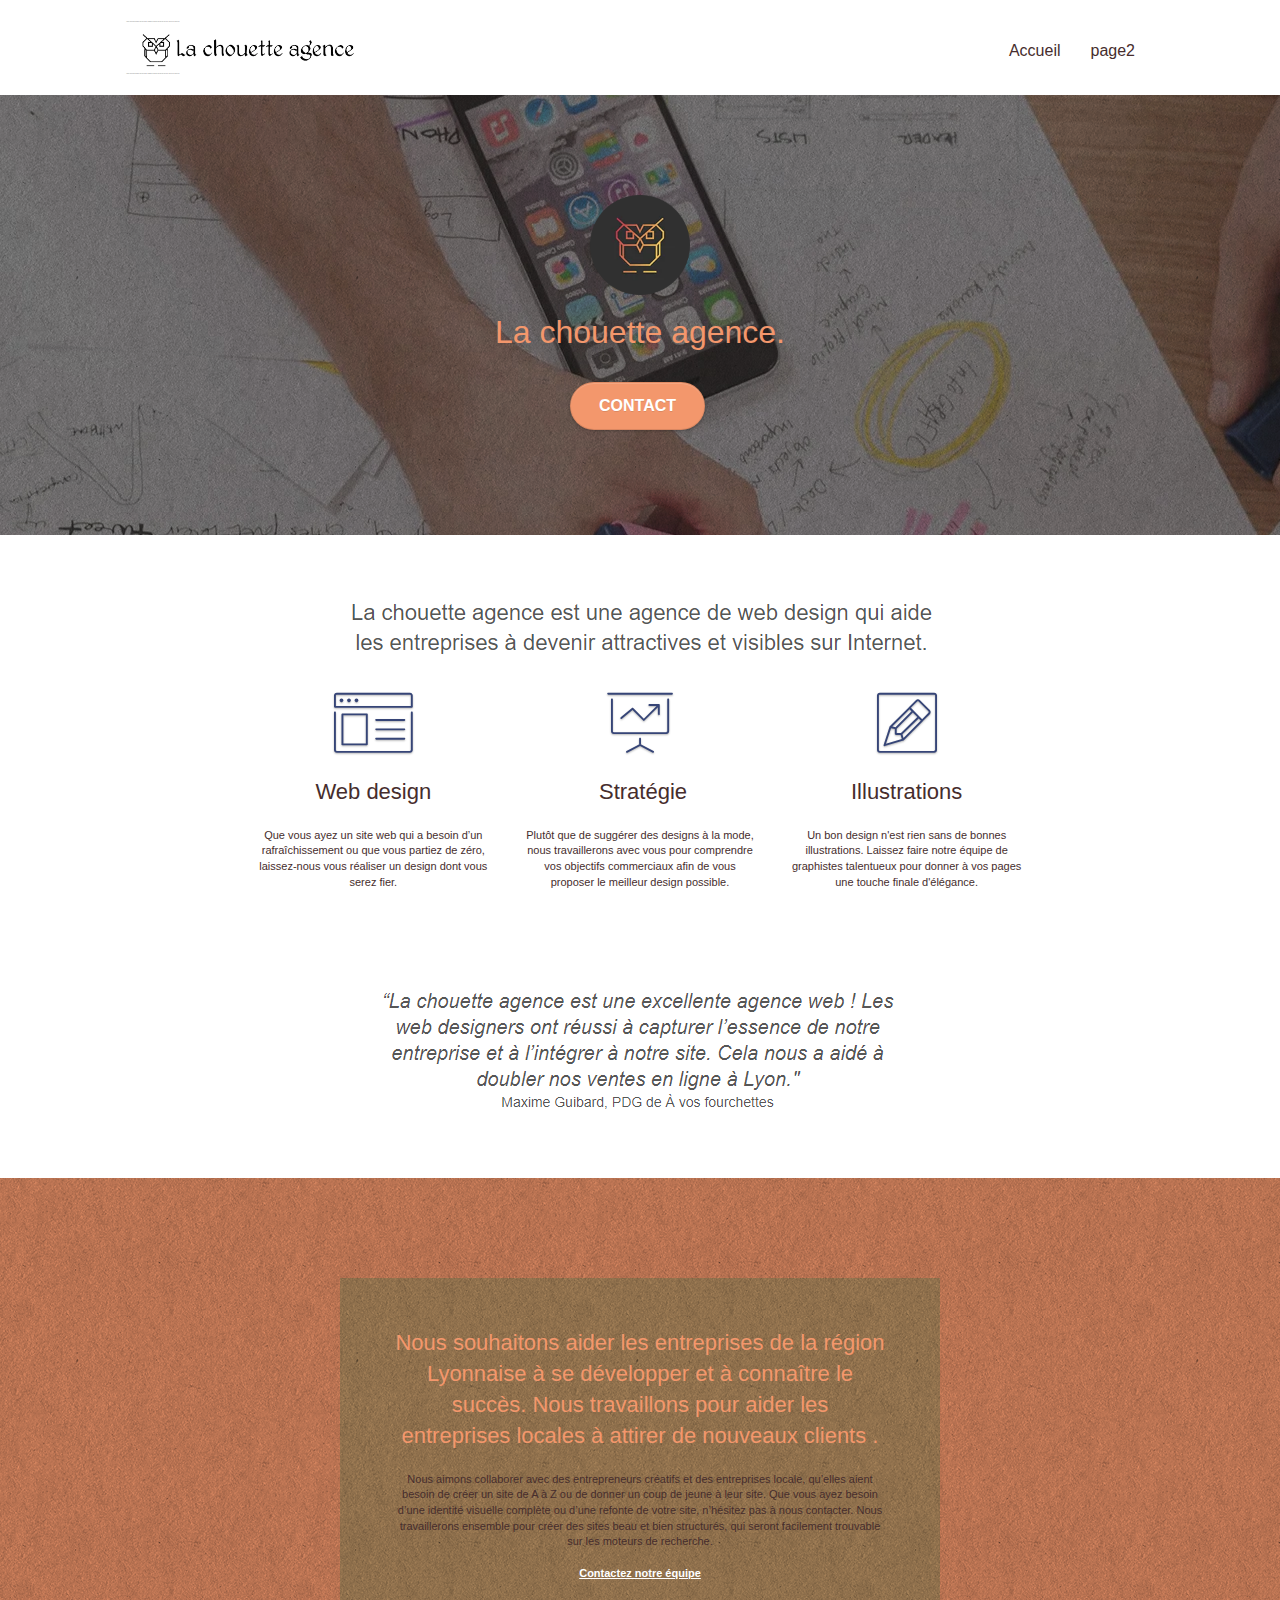
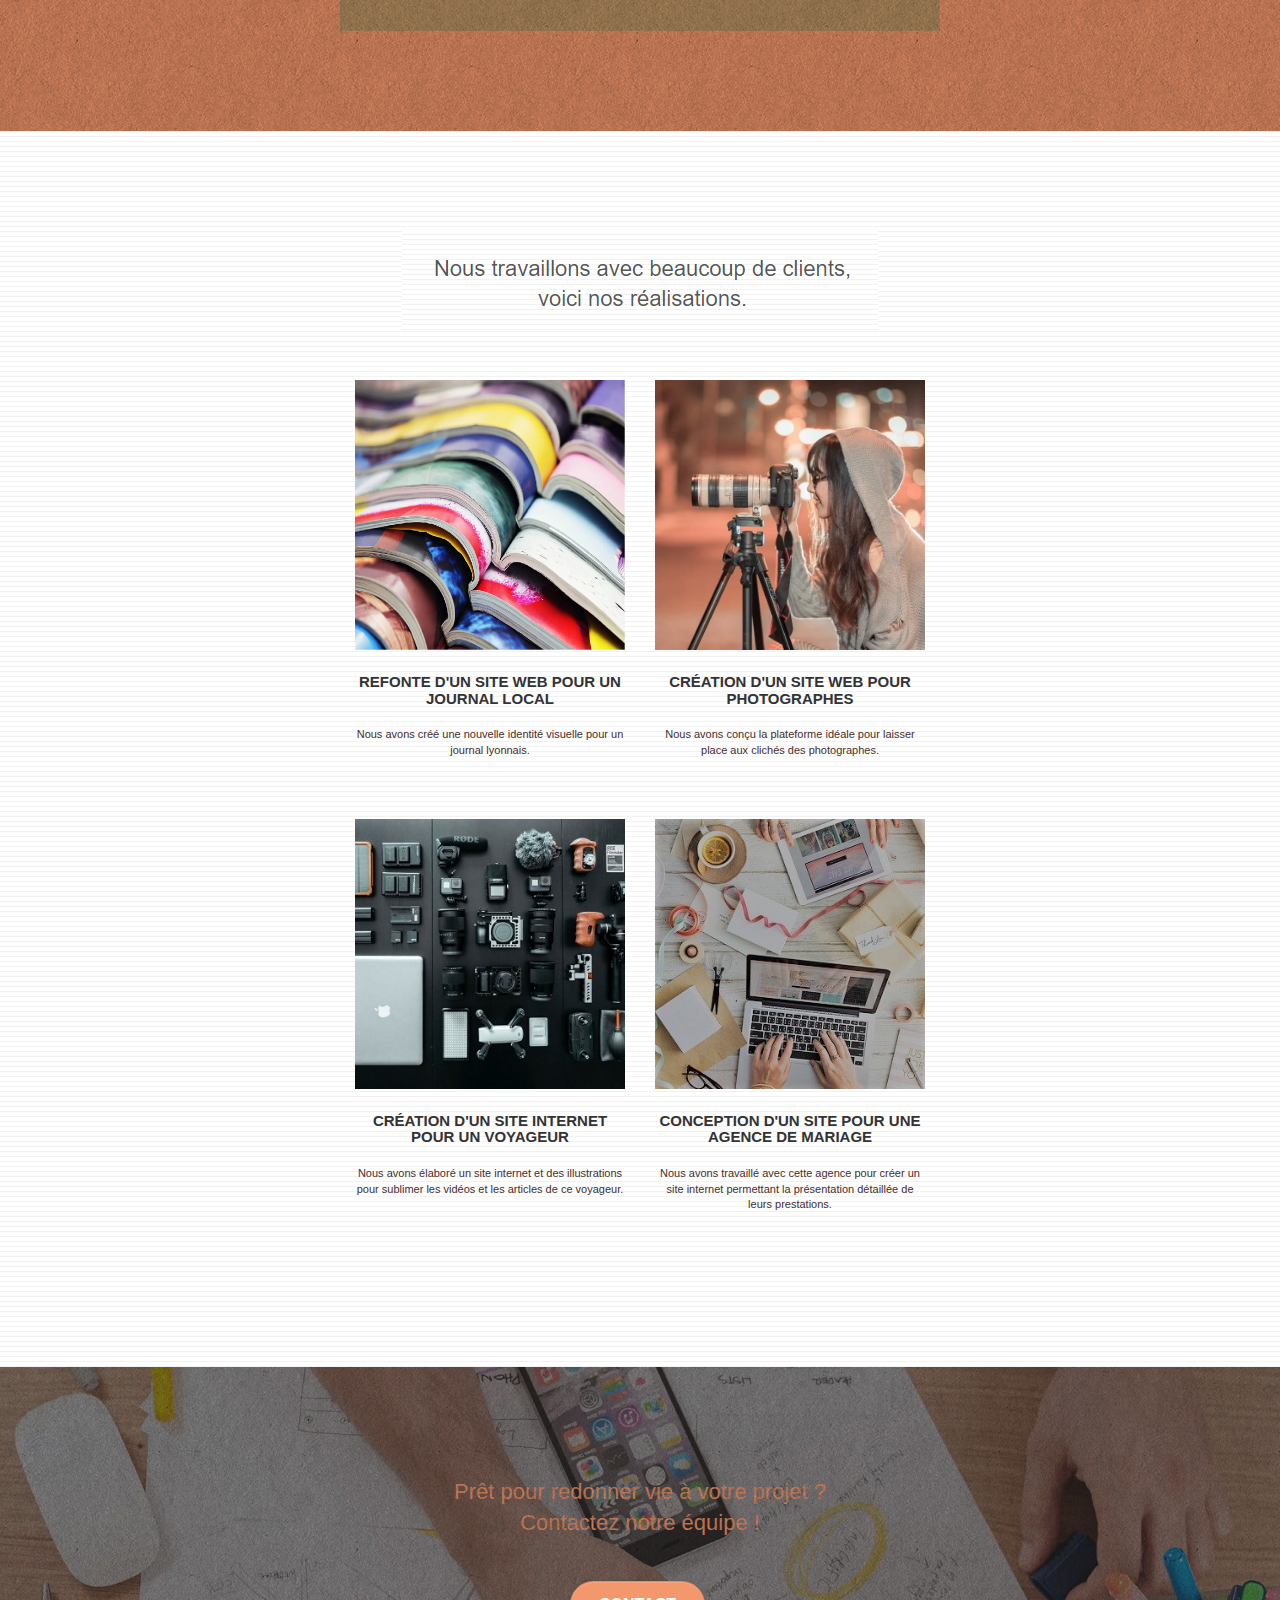
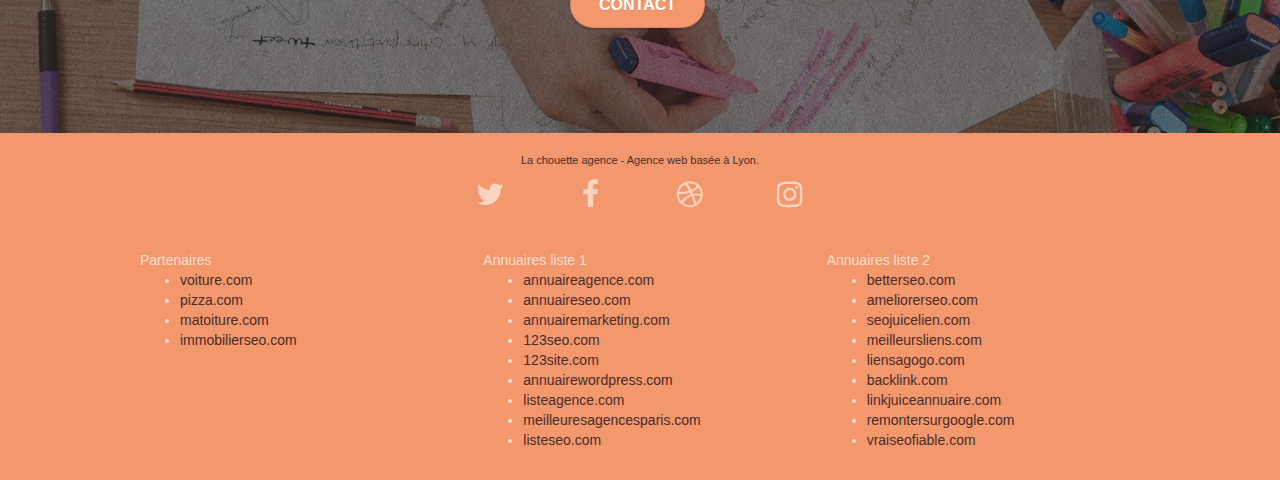
==== index.html @ 029db384 "modifications des formats d'images" ====
<!doctype html>
<html lang="fr">
<head>
    <meta charset="utf-8">
    <meta name="keywords" content="seo, google, site web, site internet, agence design paris, agence design, agence design,agence design,agence design,agence design,agence design,agence design,agence design,agence design">
    <meta name="description" content="Découvrez la Chouette Agence, une agence de web à votre disposition pour mettre en valeur les entreprises">
    <meta name="viewport" content="width=device-width, initial-scale=1.0, viewport-fit=cover">
    <link rel="shortcut icon" type="image/png" href="favicon.jpg">
    
	<link rel="stylesheet" type="text/css" href="./css/bootstrap.css">
	<link rel="stylesheet" type="text/css" href="style.css">
	<link rel="stylesheet" type="text/css" href="./css/font-awesome.css">
	<link rel="stylesheet" type="text/css" href="./css/et-line.css">
	
    
	<script src="./js/jquery-2.1.0.js"></script>
	<script src="./js/bootstrap.js"></script>
	<script src="./js/blocs.js"></script>
	<script src="./js/jquery.touchSwipe.js" defer></script>
	<script src="./js/gmaps.js"></script>

    <title>.</title>


    
<!-- Analytics -->
 
<!-- Analytics END -->
    
</head>
<body>
<!-- Principal conteneur -->
<div class="page-container">
    
<!-- bloc-0 -->
<div class="bloc bgc-white l-bloc " id="bloc-0">
	<div class="container bloc-sm">

		<nav class="navbar row">
			<div class="navbar-header">
				<div class="keywords" style="color:#767676;font-size:1px;">Agence web à paris, stratégie web, web design, illustrations, design de site web, site web, web, internet, site internet, site</div>
				<a class="navbar-brand" href="index.html"><img src="img/la-chouette-agence.webp" alt="paris web design logo agence web meilleure agence" height="40px" /></a>
				<div class="keywords" style="color:#767676;font-size:1px;">Agence web à paris, stratégie web, web design, illustrations, design de site web, site web, web, internet, site internet, site</div>
				<button id="nav-toggle" type="button" class="ui-navbar-toggle navbar-toggle" data-toggle="collapse" data-target=".navbar-1">
					<span class="sr-only">Toggle navigation</span><span class="icon-bar"></span><span class="icon-bar"></span><span class="icon-bar"></span>
				</button>
			</div>
			<div class="collapse navbar-collapse navbar-1 special-dropdown-nav">
				<ul class="site-navigation nav navbar-nav">
					<li>
						<a href="index.html">Accueil</a>
					</li>
					<li>
					</li>
					<li>
						<a href="page2.html">page2</a>
					</li>
				</ul>
			</div>
		</nav>
	</div>
</div>
<!-- bloc-0 END -->

<!-- bloc-1-presentation -->
<div class="bloc bgc-dark-slate-blue bg-banniere d-bloc bg-t-edge bloc-bg-texture texture-paper b-parallax" id="bloc-1-hero">
	<div class="container bloc-lg">
		<div class="row tight-width-whitespace">
			<div class="col-sm-12">
				<img src="img/logo.webp" class="center-block image-resize-mode" width="100" alt="La chouette agence, agence web paris, création logo paris" />
				<h1 class="text-center hero-bloc-text tc-white ">
					La chouette agence.
				</h1>
				<div class="text-center">
					<a href="page2.html" class="btn btn-lg btn-clean btn-rd cta-hero btn-atomic-tangerine" id="cta-hero">Contact</a>
				</div>
			</div>
		</div>
	</div>
</div>
<!-- bloc-1-presentation END -->

<!-- bloc-2-services -->
<div class="bloc bgc-white l-bloc" id="bloc-2-services">
	<div class="container bloc-md">
		<div class="row">
			<div class="col-sm-12 text-center">
				<img alt="agence web, agence web paris, web design paris, stratégie web" src="img/title.png" />
			</div>
		</div>
		<div class="row voffset-lg med-width-whitespace">
			<div class="col-sm-4">
				<div class="text-center">
					<span class="et-icon-browser sm-shadow icon-dark-slate-blue icons icon-lg"></span>
				</div>
				<h2 class="mg-md text-center">
					Web design
				</h2>
				<p class="text-center ">
					Que vous ayez un site web qui a besoin d&rsquo;un rafraîchissement ou que vous partiez de zéro, laissez-nous vous réaliser un design dont vous serez fier.
				</p>
			</div>
			<div class="col-sm-4">
				<div class="text-center">
					<span class="et-icon-presentation sm-shadow icon-dark-slate-blue icons icon-lg"></span>
				</div>
				<h2 class="mg-md text-center">
					&nbsp;Stratégie
				</h2>
				<p class="text-center ">
					Plutôt que de suggérer des designs à la mode, nous travaillerons avec vous pour comprendre vos objectifs commerciaux afin de vous proposer le meilleur design possible.<br>
				</p>
			</div>
			<div class="col-sm-4">
				<div class="text-center">
					<span class="et-icon-edit sm-shadow icon-dark-slate-blue icons icon-lg"></span>
				</div>
				<h2 class="mg-md text-center">
					Illustrations
				</h2>
				<p class="text-center ">
					Un bon design n'est rien sans de bonnes illustrations. Laissez faire notre équipe de graphistes talentueux pour donner à vos pages une touche finale d'élégance.
				</p>
			</div>
		</div>
		<div class="row voffset-lg voffset">
			<div class="col-xs-12 col-md-8 col-md-offset-2 text-center">
				<img alt="agence web, agence web paris, web design paris, stratégie web" src="img/citation.png" />

			</div>
		</div>
	</div>
</div>
<!-- bloc-2-services END -->

<!-- bloc-3-what-i-do -->
<div class="bloc tc-white bgc-atomic-tangerine bg-presentation d-bloc bloc-bg-texture texture-paper b-parallax" id="bloc-3-what-i-do">
	<div class="container bloc-lg">
		<div class="row tight-width-whitespace black-background">
			<div class="col-sm-12">
				<h2 class="mg-md text-center tc-white">
					Nous souhaitons aider les entreprises de la région Lyonnaise à se développer et à connaître le succès. Nous travaillons pour aider les entreprises locales à attirer de nouveaux clients .<br>
				</h2>
				<p class="text-center white">
					Nous aimons collaborer avec des entrepreneurs créatifs et des entreprises locale, qu’elles aient besoin de créer un site de A à Z ou de donner un coup de jeune à leur site. Que vous ayez besoin d’une identité visuelle complète ou d’une refonte de votre site, n’hésitez pas à nous contacter. Nous travaillerons ensemble pour créer des sites beau et bien structurés, qui seront facilement trouvable sur les moteurs de recherche. <br><br><a class="ltc-white bold-link" href="page2.html">Contactez notre équipe</a><br>
				</p>
			</div>
		</div>
	</div>
</div>
<!-- bloc-3-what-i-do END -->

<!-- bloc-4-portfolio -->
<div class="bloc bgc-white bg-lines-h2-bg bg-repeat l-bloc" id="bloc-4-portfolio">
	<div class="container bloc-lg">
		<div class="row">
			<div class="col-sm-12 text-center">
				<img alt="agence web, agence web paris, web design paris, stratégie web" src="img/title2.png" />
			</div>
		</div>
		<div class="row tight-width-whitespace portfolio-row">
			<div class="col-sm-6">
				<a href="#" data-lightbox="img/1.webp" data-gallery-id="gallery-1" data-caption="Refonte d'un site web pour un journal local" data-frame="snapshot-lb"><img src="img/1.webp" alt="paris web design logo agence web meilleure agence et refonte site web journal" class="img-responsive portfolio-thumb" /></a>
				<h3 class="mg-md text-center">
					Refonte d'un site web pour un journal local
				</h3>
				<p class="text-center">
					Nous avons créé une nouvelle identité visuelle pour un journal lyonnais.
				</p>
			</div>
			<div class="col-sm-6">
				<a href="#" data-lightbox="img/2.webp" data-gallery-id="gallery-1" data-caption="Création d'un site web pour photographes" data-frame="snapshot-lb"><img src="img/2.webp" class="img-responsive portfolio-thumb" alt="paris web design logo agence web meilleure agence, Création d'un site web pour photographes" /></a>
				<h3 class="mg-md text-center">
					Création d'un site web pour photographes
				</h3>
				<p class="text-center">
					Nous avons conçu la plateforme idéale pour laisser place aux clichés des photographes.
				</p>
			</div>
		</div>
		<div class="row tight-width-whitespace portfolio-row">
			<div class="col-sm-6">
				<a href="#" data-lightbox="img/3.jpg" data-gallery-id="gallery-1" data-caption="Création d'un site internet pour un voyageur" data-frame="snapshot-lb"><img src="img/3.jpg" class="img-responsive portfolio-thumb" alt="paris web design logo agence web meilleure agence, Création d'un site web pour voyageur"/></a>
				<h3 class="mg-md text-center">
					Création d'un site internet pour un voyageur
				</h3>
				<p class="text-center">
					Nous avons élaboré un site internet et des illustrations pour sublimer les vidéos et les articles de ce voyageur.
				</p>
			</div>
			<div class="col-sm-6">
				<a href="#" data-lightbox="img/4.jpg" data-gallery-id="gallery-1" data-caption="Conception d'un site pour une agence de mariage" data-frame="snapshot-lb"><img src="img/4.jpg" class="img-responsive portfolio-thumb" alt="paris web design logo agence web meilleure agence, Création d'un site web pour agence de mariage" /></a>
				<h3 class="mg-md text-center">
					Conception d'un site pour une agence de mariage
				</h3>
				<p class="text-center">
					Nous avons travaillé avec cette agence pour créer un site internet permettant la présentation détaillée de leurs prestations.
				</p>
			</div>
		</div>
	</div>
</div>
<!-- bloc-4-portfolio END -->

<!-- bloc-5-cta -->
<div class="bloc bgc-dark-slate-blue bg-banniere d-bloc bloc-bg-texture texture-paper" id="bloc-5-cta">
	<div class="container bloc-lg">
		<div class="row">
			<h2 class="mg-md text-center tc-white">
				Prêt pour redonner vie à votre projet ?<br>Contactez notre équipe !
			</h2>
			<div class="col-sm-12 text-center">
				<a href="page2.html" class="btn btn-atomic-tangerine btn-clean btn-rd btn-lg cta-hero">Contact</a>
			</div>
		</div>
	</div>
</div>
<!-- bloc-5-cta END -->

<!-- Footer - bloc-8 -->
<div class="bloc bgc-atomic-tangerine d-bloc" id="bloc-8">
	<div class="container bloc-sm">
		<div class="row">
			<div class="col-sm-12">
				<p class="text-center white">
					La chouette agence - Agence web basée à Lyon.<br>
				</p>
				<div class="row row-no-gutters social">
					<div class="col-sm-3">
						<div class="text-center">
							<a href="index.html"><span class="fa fa-twitter icon-md"></span></a>
						</div>
					</div>
					<div class="col-sm-3">
						<div class="text-center">
							<a href="index.html"><span class="fa fa-facebook icon-md"></span></a>
						</div>
					</div>
					<div class="col-sm-3">
						<div class="text-center">
							<a href="index.html"><span class="fa fa-dribbble icon-md"></span></a>
						</div>
					</div>
					<div class="col-sm-3">
						<div class="text-center">
							<a href="index.html"><span class="fa fa-instagram icon-md"></span></a>
						</div>
					</div>
					<div class="keywords" style="color:#F3976C;">Agence web à paris, stratégie web, web design, illustrations, design de site web, site web, web, internet, site internet, site</div>
				</div>
				<div class="row">
					<div class="col-sm-4">
						Partenaires
							<ul>
								<li><a href="voiture.com">voiture.com</a></li>
								<li><a href="pizza.com">pizza.com</a></li>
								<li><a href="matoiture.com">matoiture.com</a></li>
								<li><a href="immobilierseo.com">immobilierseo.com</a></li>
							</ul>		
					</div>
					<div class="col-sm-4">
						Annuaires liste 1
						<ul>
							<li><a href="annuaireagence.com">annuaireagence.com</a></li>
							<li><a href="annuaireseo.com">annuaireseo.com</a></li>
							<li><a href="annuairemarketing.com">annuairemarketing.com</a></li>
							<li><a href="123seoture.com">123seo.com</a></li>
							<li><a href="123site.com">123site.com</a></li>
							<li><a href="annuairewordpress.com">annuairewordpress.com</a></li>
							<li><a href="listeagence.com">listeagence.com</a></li>
							<li><a href="meilleuresagencesparis.com">meilleuresagencesparis.com</a></li>
							<li><a href="listeseo.com">listeseo.com</a></li>
						</ul>
					</div>
					<div class="col-sm-4">
						Annuaires liste 2
						<ul>
							<li><a href="betterseo.com">betterseo.com</a></li>
							<li><a href="ameliorerseo.com">ameliorerseo.com</a></li>
							<li><a href="seojuicelien.com">seojuicelien.com</a></li>
							<li><a href="meilleursliens.com">meilleursliens.com</a></li>
							<li><a href="liensagogo.com">liensagogo.com</a></li>
							<li><a href="backlink.com">backlink.com</a></li>
							<li><a href="linkjuiceannuaire.com">linkjuiceannuaire.com</a></li>
							<li><a href="remontersurgoogle.com">remontersurgoogle.com</a></li>
							<li><a href="vraiseofiable.com">vraiseofiable.com</a></li>
						</ul>
					</div>
				</div>
			</div>
		</div>
	</div>
</div>
<!-- Footer - bloc-8 END -->

</div>
<!-- Principal conteneur END -->
    

</body>
</html>
---- style.css ----
body {
    margin: 0;
    padding: 0;
    background: #FFF;
    overflow-x: hidden;
    -webkit-font-smoothing: antialiased;
    -moz-osx-font-smoothing: grayscale;
}

a,
button {
    transition: all .3s ease-in-out;
    outline: none!important;
}

a:hover {
    text-decoration: none;
    cursor: pointer;
}

#page-loading-blocs-notifaction {
    position: fixed;
    top: 0;
    bottom: 0;
    width: 100%;
    z-index: 100000;
    background: #FFFFFF url("img/pageload-spinner.gif") no-repeat center center;
}

.bloc {
    width: 100%;
    clear: both;
    background: 50% 50% no-repeat;
    padding: 0 50px;
    -webkit-background-size: cover;
    -moz-background-size: cover;
    -o-background-size: cover;
    background-size: cover;
    position: relative;
}

.bloc .container {
    padding-left: 0;
    padding-right: 0;
}

.bloc-lg {
    padding: 100px 50px;
}

.bloc-md {
    padding: 50px;
}

.bloc-sm {
    padding: 20px 50px;
}

.bg-center,
.bg-l-edge,
.bg-r-edge,
.bg-t-edge,
.bg-b-edge,
.bg-tl-edge,
.bg-bl-edge,
.bg-tr-edge,
.bg-br-edge,
.bg-repeat {
    -webkit-background-size: auto!important;
    -moz-background-size: auto!important;
    -o-background-size: auto!important;
    background-size: auto!important;
}

.bg-repeat {
    background: repeat;
}

.bg-t-edge {
    background: top no-repeat;
}

.bloc-bg-texture::before {
    content: "";
    background-size: 2px 2px;
    position: absolute;
    top: 0;
    bottom: 0;
    left: 0;
    right: 0;
}

.texture-paper::before {
    background: url("img/texture-paper.webp");
    background-size: 280px 280px;
}

.b-parallax {
    background-attachment: fixed;
}

.d-bloc {
    color: rgba(255, 255, 255, .7);
}

.d-bloc button:hover {
    color: rgba(255, 255, 255, .9);
}

.d-bloc .icon-round,
.d-bloc .icon-square,
.d-bloc .icon-rounded,
.d-bloc .icon-semi-rounded-a,
.d-bloc .icon-semi-rounded-b {
    border-color: rgba(255, 255, 255, .9);
}

.d-bloc .divider-h span {
    border-color: rgba(255, 255, 255, .2);
}

.d-bloc .a-btn,
.d-bloc .navbar a,
.d-bloc .navbar-brand,
.d-bloc a .icon-sm,
.d-bloc a .icon-md,
.d-bloc a .icon-lg,
.d-bloc a .icon-xl,
.d-bloc h1 a,
.d-bloc h2 a,
.d-bloc h3 a,
.d-bloc h4 a,
.d-bloc h5 a,
.d-bloc h6 a,
.d-bloc p a {
    color: rgba(255, 255, 255, .6);
}

.d-bloc .a-btn:hover,
.d-bloc .navbar a:hover,
.d-bloc .navbar-brand:hover,
.d-bloc a:hover .icon-sm,
.d-bloc a:hover .icon-md,
.d-bloc a:hover .icon-lg,
.d-bloc a:hover .icon-xl,
.d-bloc h1 a:hover,
.d-bloc h2 a:hover,
.d-bloc h3 a:hover,
.d-bloc h4 a:hover,
.d-bloc h5 a:hover,
.d-bloc h6 a:hover,
.d-bloc p a:hover {
    color: rgba(255, 255, 255, 1);
}

.d-bloc .navbar-toggle .icon-bar {
    background: rgba(255, 255, 255, 1);
}

.d-bloc .btn-wire,
.d-bloc .btn-wire:hover {
    color: rgba(255, 255, 255, 1);
    border-color: rgba(255, 255, 255, 1);
}

.d-bloc .panel {
    color: rgba(0, 0, 0, .5);
}

.d-bloc .panel button:hover {
    color: rgba(0, 0, 0, .7);
}

.d-bloc .panel icon {
    border-color: rgba(0, 0, 0, .7);
}

.d-bloc .panel .divider-h span {
    border-color: rgba(0, 0, 0, .1);
}

.d-bloc .panel .a-btn {
    color: rgba(0, 0, 0, .6);
}

.d-bloc .panel .a-btn:hover {
    color: rgba(0, 0, 0, 1);
}

.d-bloc .panel .btn-wire,
.d-bloc .panel .btn-wire:hover {
    color: rgba(0, 0, 0, .7);
    border-color: rgba(0, 0, 0, .3);
}

.d-bloc .panel,
.l-bloc {
    color: rgba(0, 0, 0, .5);
}

.d-bloc .panel button:hover,
.l-bloc button:hover {
    color: rgba(0, 0, 0, .7);
}

.l-bloc .icon-round,
.l-bloc .icon-square,
.l-bloc .icon-rounded,
.l-bloc .icon-semi-rounded-a,
.l-bloc .icon-semi-rounded-b {
    border-color: rgba(0, 0, 0, .7);
}

.d-bloc .panel .divider-h span,
.l-bloc .divider-h span {
    border-color: rgba(0, 0, 0, .1);
}

.d-bloc .panel .a-btn,
.l-bloc .a-btn,
.l-bloc .navbar a,
.l-bloc .navbar-brand,
.l-bloc a .icon-sm,
.l-bloc a .icon-md,
.l-bloc a .icon-lg,
.l-bloc a .icon-xl,
.l-bloc h1 a,
.l-bloc h2 a,
.l-bloc h3 a,
.l-bloc h4 a,
.l-bloc h5 a,
.l-bloc h6 a,
.l-bloc p a {
    color: rgba(0, 0, 0, .6);
}

.d-bloc .panel .a-btn:hover,
.l-bloc .a-btn:hover,
.l-bloc .navbar a:hover,
.l-bloc .navbar-brand:hover,
.l-bloc a:hover .icon-sm,
.l-bloc a:hover .icon-md,
.l-bloc a:hover .icon-lg,
.l-bloc a:hover .icon-xl,
.l-bloc h1 a:hover,
.l-bloc h2 a:hover,
.l-bloc h3 a:hover,
.l-bloc h4 a:hover,
.l-bloc h5 a:hover,
.l-bloc h6 a:hover,
.l-bloc p a:hover {
    color: rgba(0, 0, 0, 1);
}

.l-bloc .navbar-toggle .icon-bar {
    color: rgba(0, 0, 0, .6);
}

.d-bloc .panel .btn-wire,
.d-bloc .panel .btn-wire:hover,
.l-bloc .btn-wire,
.l-bloc .btn-wire:hover {
    color: rgba(0, 0, 0, .7);
    border-color: rgba(0, 0, 0, .3);
}

.voffset {
    margin-top: 30px;
}

.voffset-lg {
    margin-top: 80px;
}

.row-no-gutters {
    margin-right: 0;
    margin-left: 0;
}

.row.row-no-gutters > [class^="col-"],
.row.row-no-gutters > [class*=" col-"] {
    padding-right: 0;
    padding-left: 0;
}

#bloc-1-hero h1 {
    font-size: 32px;
}

.navbar {
    margin-bottom: 0;
    z-index: 1;
}

.navbar-brand {
    height: auto;
    padding: 3px 15px;
    font-size: 25px;
    font-weight: normal;
    font-weight: 600;
    line-height: 44px;
}

.navbar-brand img {
    max-height: 200px;
    margin: 0 5px 0 0;
    display: inline;
}

.navbar-brand img[src$=svg] {
    min-width: 100px;
}

.nav-center .navbar-brand img {
    margin: 0;
}

.navbar .nav {
    padding-top: 2px;
    margin-right: -16px;
    float: right;
    z-index: 1;
}

.nav > li {
    float: left;
    margin-top: 4px;
    font-size: 16px;
}

.navbar-nav .open .dropdown-menu > li > a {
    text-align: inherit;
}

.nav > li a:hover,
.nav > li a:focus {
    background: transparent;
}

.navbar-toggle {
    margin: 10px 10px 0 0;
    border: 0px;
}

.navbar-toggle:hover {
    background: transparent!important;
}

.navbar-toggle .icon-bar {
    background-color: rgba(0, 0, 0, .5);
    width: 26px;
}

.nav-invert .navbar .nav {
    float: left;
}

.nav-invert .navbar-header,
.nav-invert .navbar-brand {
    float: right;
    position: relative;
    z-index: 2;
}

@media (min-width: 768px) {
    .site-navigation {
        position: absolute;
        top: 50%;
        right: 20px;
        transform: translate(0, -50%);
        -webkit-transform: translateY(-50%);
    }
    .nav > li .dropdown-menu a,
    .nav > li .dropdown-menu a:hover {
        color: #484848;
    }
    .nav-invert .site-navigation {
        left: 0;
        right: 0;
    }
    .nav-center {
        text-align: center;
    }
    .nav-center .navbar-header {
        width: 100%;
    }
    .nav-center .navbar-header,
    .nav-center .navbar-brand,
    .nav-center .nav > li {
        float: none;
        display: inline-block;
    }
    .nav-center .site-navigation {
        position: relative;
        width: 100%;
        right: 0;
        margin-right: 0px;
        margin-top: 20px;
    }
    .nav-center.mini-nav .navbar-toggle {
        float: none;
        margin: 10px auto 0;
    }
}

.nav > li > .dropdown a {
    background: none!important;
    display: block;
    padding: 14px 15px;
}

nav .caret {
    margin: 0 5px;
}

.dropdown-menu .dropdown-menu {
    top: -8px;
    left: 100%;
}

.dropdown-menu .dropmenu-flow-right {
    top: 100%;
    left: 0;
    margin-left: -1px;
    border-top-left-radius: 0;
    border-top-right-radius: 0;
}

.dropdown-menu .dropdown span {
    border: 4px solid black;
    border-top-color: transparent;
    border-right-color: transparent;
    border-bottom-color: transparent;
    margin: 6px -5px 0 0!important;
    float: right;
}

.mg-md {
    margin-top: 10px;
    margin-bottom: 20px;
}

.mg-lg {
    margin-top: 10px;
    margin-bottom: 40px;
}

.btn {
    margin: 0 5px 5px 0;
}

.btn.pull-right {
    margin: 0 0 5px 5px;
}

.btn-d,
.btn-d:hover,
.btn-d:focus {
    color: #FFF;
    background: rgba(0, 0, 0, .3);
}

button {
    outline: none!important;
}

.btn-rd {
    border-radius: 40px;
}

.btn-clean {
    border: 1px solid rgba(0, 0, 0, .08);
    border-bottom-color: rgba(0, 0, 0, .1);
    text-shadow: 0 1px 0 rgba(0, 0, 1, .1);
    box-shadow: 0 1px 3px rgba(0, 0, 1, .25), inset 0 1px 0 0 rgba(255, 255, 255, .15);
}

.icon-md {
    font-size: 30px!important;
}

.icon-lg {
    font-size: 60px!important;
}

.sm-shadow {
    text-shadow: 0 1px 2px rgba(0, 0, 0, .3);
}

.panel-sq,
.panel-sq .panel-heading,
.panel-sq .panel-footer {
    border-radius: 0;
}

.panel-rd {
    border-radius: 30px;
}

.panel-rd .panel-heading {
    border-radius: 29px 29px 0 0;
}

.panel-rd .panel-footer {
    border-radius: 0 0 29px 29px;
}

.form-control {
    border-color: rgba(0, 0, 0, .1);
    box-shadow: none;
}

.scrollToTop {
    width: 40px;
    height: 40px;
    position: fixed;
    bottom: 20px;
    right: 20px;
    opacity: 0;
    z-index: 500;
    transition: all .3s ease-in-out;
}

.scrollToTop span {
    margin-top: 6px;
}

.showScrollTop {
    font-size: 14px;
    opacity: 1;
}

a[data-lightbox] {
    position: relative;
    display: block;
    text-align: center;
}

a[data-lightbox]:hover::before {
    content: "+";
    font-family: "HelveticaNeue-Light", "Helvetica Neue Light", "Helvetica Neue", Helvetica, Arial;
    font-size: 32px;
    width: 50px;
    height: 50px;
    margin-left: -25px;
    border-radius: 50%;
    background: rgba(0, 0, 0, .6);
    color: #FFF;
    font-weight: 100;
    z-index: 1;
    position: absolute;
    top: 50%;
    transform: translateY(-50%);
    -webkit-transform: translateY(-50%);
}

a[data-lightbox]:hover img {
    opacity: 0.6;
    -webkit-animation-fill-mode: none;
    animation-fill-mode: none;
}

#lightbox-modal {
    display: flex;
    align-items: center;
}

#lightbox-modal .modal-dialog {
    width: 90%;
    max-width: 900px;
    margin: 0 auto 0;
}

#lightbox-modal .modal-dialog img {
    max-height: 90vh;
    margin: 0 auto;
}

.lightbox-caption {
    padding: 20px;
    color: #FFF;
    background: rgba(0, 0, 0, .5);
    position: absolute;
    left: 15px;
    right: 15px;
    bottom: 5px;
}

.close-lightbox {
    color: #FFF;
    font-size: 30px;
    position: absolute;
    top: 20px;
    right: 20px;
    z-index: 20;
    background: rgba(0, 0, 0, .5);
    border: none;
    line-height: 30px;
    padding: 0 9px 5px;
    opacity: 0.3;
}

.close-lightbox:hover,
.next-lightbox:hover,
.prev-lightbox:hover {
    opacity: 1.0;
    color: #FFF;
}

.next-lightbox,
.prev-lightbox {
    font-size: 20px;
    color: rgba(255, 255, 255, .9);
    background: rgba(0, 0, 0, .5);
    transition: all .2s ease-in-out;
    position: absolute;
    top: 45%;
    z-index: 1;
    opacity: 0.4;
}

.next-lightbox {
    padding: 6px 8px 1px 13px;
    right: 25px;
}

.prev-lightbox {
    padding: 6px 13px 1px 10px;
    left: 25px;
}

.snapshot-lb .modal-body {
    padding-bottom: 45px;
}

.snapshot-lb .lightbox-caption {
    padding: 0;
    color: rgba(0, 0, 0, .5);
    background: none;
}

h1,
h2,
h3,
h4,
h5,
h6,
p,
label,
.btn,
a {
    font-family: "helvetica";
    font-weight: 400;
    color: #462d2d!important;
}

.container {
    max-width: 1000px;
}

.hero-bloc-text {
    font-size: 38px;
}

.hero-bloc-text-sub {
    font-size: 36px;
}

.statement-bloc-text {
    line-height: 26px;
    font-style: italic;
    font-size: 20px;
    text-align: center;
    font-weight: lighter;
    max-width: 520px;
    margin: auto auto auto auto;
}

p {
    font-size: 11px;
}

.tight-width-whitespace {
    max-width: 600px;
    margin: auto auto auto auto;
}

.h1 {
    font-size: 20px;
    font-family: "Open Sans";
}

.cta-hero {
    margin-top: 22px;
    color: #FFFFFF!important;
    text-transform: uppercase;
    padding: 12px 28px 12px 28px;
    font-size: 16px;
    font-weight: 700;
}

.social {
    max-width: 400px;
    margin: auto auto auto auto;
}

h2 {
    font-size: 22px;
    line-height: 1.4em;
}

h3 {
    font-size: 15px;
    text-transform: uppercase;
    font-weight: 700;
    color: #333333!important;
}

.med-width-whitespace {
    max-width: 800px;
    margin: auto auto auto auto;
    box-shadow: 0px 0px 0px #000000;
}

h1 {
    color: #333333!important;
}

h4 {
    color: #333333!important;
}

.icons {
    margin-bottom: 14px;
    margin-top: 24px;
}

/* .white {
    color: #FFFFFF!important;
} */

.portfolio-thumb {
    margin-bottom: 24px;
}

.portfolio-row {
    margin-bottom: 44px;
    margin-top: 50px;
}

.avatar {
    box-shadow: 0px 4px 9px rgba(0, 0, 0, 0.3);
}

.black-background {
    background-color: rgba(165, 147, 99, 0.7);
    padding: 40px 40px 40px 40px;
}

.bold-link {
    font-weight: 900;
    text-decoration: underline!important;
}

.bgc-white {
    background-color: #FFFFFF;
}

.bgc-dark-slate-blue {
    background-color: #364577;
}

.bgc-atomic-tangerine {
    background-color: #F3976C;
}

.tc-white {
    color: #F3976C!important;
}

.btn-atomic-tangerine {
    background: #F3976C;
    color: #FFFFFF!important;
}

.btn-atomic-tangerine:hover {
    background: #c27956!important;
    color: #FFFFFF!important;
}

.ltc-white {
    color: #FFFFFF!important;
}

.ltc-white:hover {
    color: #cccccc!important;
}

.ltc-atomic-tangerine {
    color: #F3976C!important;
}

.ltc-atomic-tangerine:hover {
    color: #c27956!important;
}

.icon-dark-slate-blue {
    color: #364577!important;
    border-color: #364577!important;
}

.bg-dots-bg {
    background-image: url("img/dots-bg.png");
}

.bg-lines-h2-bg {
    background-image: url("img/lines-h2-bg.png");
}

.bg-banniere {
    background-image: url("img/la-chouette-agence-banniere.webp");
}

.bg-presentation {
    background-image: url("img/image-de-presentation.webp");
}

@media (max-width: 1024px) {
    .bloc {
        padding-left: 20px;
        padding-right: 20px;
    }
    .bloc.full-width-bloc,
    .bloc-tile-2.full-width-bloc .container,
    .bloc-tile-3.full-width-bloc .container,
    .bloc-tile-4.full-width-bloc .container {
        padding-left: 0;
        padding-right: 0;
    }
}

@media (max-width: 992px) and (min-width: 768px) {
    .navbar .nav {
        max-width: 80%
    }
    .nav-center.navbar .nav {
        max-width: 100%
    }
}

@media only screen and (min-device-width: 768px) and (max-device-width: 1024px) and (orientation: landscape) {
    .b-parallax {
        background-attachment: scroll;
    }
}

@media only screen and (min-device-width: 1024px) and (max-device-width: 1366px) and (-webkit-min-device-pixel-ratio: 1.5) {
    .b-parallax {
        background-attachment: scroll;
    }
}

@media (max-width: 991px) {
    .container {
        width: 100%;
    }
    .b-parallax {
        background-attachment: scroll;
    }
    .page-container,
    #hero-bloc {
        overflow-x: hidden;
        position: relative;
    }
    /* .bloc {
        padding-left: constant(safe-area-inset-left);
        padding-right: constant(safe-area-inset-right);
    } */
    .bloc-group,
    .bloc-group .bloc {
        display: block;
        width: 100%;
    }
    /* .bloc-fill-screen .fill-bloc-top-edge,
    .bloc-fill-screen .fill-bloc-bottom-edge {
        padding: 0 20px;
        padding-left: constant(safe-area-inset-left);
        padding-right: constant(safe-area-inset-right);
    } */
}

@media (max-width: 767px) {
    .page-container {
        overflow-x: hidden;
        position: relative;
    }
    h1,
    h2,
    h3,
    h4,
    h5,
    h6,
    p,
    #disqus_thread {
        padding-left: 10px!important;
        padding-right: 10px!important;
    }
    .b-parallax {
        background-attachment: scroll;
    }
    .navbar .nav {
        padding-top: 0;
        border-top: 1px solid rgba(0, 0, 0, .2);
        float: none!important;
    }
    .navbar.row {
        margin-left: 0;
        margin-right: 0;
    }
    .site-navigation {
        position: inherit;
        transform: none;
        -webkit-transform: none;
        -ms-transform: none;
    }
    .nav > li {
        margin-top: 0;
        border-bottom: 1px solid rgba(0, 0, 0, .1);
        background: rgba(0, 0, 0, .05);
        text-align: left;
        padding-left: 15px;
        width: 100%;
    }
    .nav > li:hover {
        background: rgba(0, 0, 0, .08);
    }
    .dropdown .dropdown a .caret {
        float: none;
        margin: 5px 0 0 10px!important;
        border: 4px solid black;
        border-bottom-color: transparent;
        border-right-color: transparent;
        border-left-color: transparent;
    }
    #hero-bloc .navbar .nav {
        background: rgba(0, 0, 0, .8);
    }
    #hero-bloc .navbar .nav a {
        color: rgba(255, 255, 255, .6);
    }
    .hero {
        padding: 50px 0;
    }
    .hero-nav {
        left: -1px;
        right: -1px;
    }
    .navbar-collapse {
        padding: 0;
        overflow-x: hidden;
        -webkit-box-shadow: none;
        box-shadow: none;
    }
    .navbar-brand img {
        max-height: 40px;
        width: auto;
    }
    .nav-invert .navbar-header {
        float: none;
        width: 100%;
    }
    .nav-invert .navbar-toggle {
        float: left;
        margin-left: 10px;
    }
    .bloc {
        padding-left: 0;
        padding-right: 0;
    }
    .bloc-xxl,
    .bloc-xl,
    .bloc-lg {
        padding: 40px 0;
    }
    .bloc-sm,
    .bloc-md {
        padding-left: 0;
        padding-right: 0;
    }
    .bloc-tile-2 .container,
    .bloc-tile-3 .container,
    .bloc-tile-4 .container,
    .bloc-fill-screen .fill-bloc-top-edge,
    .bloc-fill-screen .fill-bloc-bottom-edge {
        padding-left: 0;
        padding-right: 0;
    }
    .a-block {
        padding: 0 10px;
    }
    .btn-dwn {
        display: none;
    }
    .voffset {
        margin-top: 5px;
    }
    .voffset-md {
        margin-top: 20px;
    }
    .voffset-lg {
        margin-top: 30px;
    }
    form {
        padding: 5px;
    }
    .close-lightbox {
        display: inline-block;
    }
    .blocsapp-device-iphone5 {
        background-size: 216px 425px;
        padding-top: 60px;
        width: 216px;
        height: 425px;
    }
    .blocsapp-device-iphone5 img {
        width: 180px;
        height: 320px;
    }
}

@media (max-width: 400px) {
    .bloc {
        padding-left: 0;
        padding-right: 0;
    }
}

@media (max-width: 767px) {
    .bloc-mob-center-text {
        text-align: center;
    }
}
---- css/et-line.css ----
@font-face {
    font-family: et-line;
    src: url(../fonts/et-line.eot);
    src: url(../fonts/et-line.eot?#iefix) format('embedded-opentype'), url(../fonts/et-line.woff) format('woff'), url(../fonts/et-line.ttf) format('truetype'), url(../fonts/et-line.svg#et-line) format('svg');
    font-weight: 400;
    font-style: normal;
    font-display: swap;
}

.et-icon-adjustments,
.et-icon-alarmclock,
.et-icon-anchor,
.et-icon-aperture,
.et-icon-attachment,
.et-icon-bargraph,
.et-icon-basket,
.et-icon-beaker,
.et-icon-bike,
.et-icon-book-open,
.et-icon-briefcase,
.et-icon-browser,
.et-icon-calendar,
.et-icon-camera,
.et-icon-caution,
.et-icon-chat,
.et-icon-circle-compass,
.et-icon-clipboard,
.et-icon-clock,
.et-icon-cloud,
.et-icon-compass,
.et-icon-desktop,
.et-icon-dial,
.et-icon-document,
.et-icon-documents,
.et-icon-download,
.et-icon-dribbble,
.et-icon-edit,
.et-icon-envelope,
.et-icon-expand,
.et-icon-facebook,
.et-icon-flag,
.et-icon-focus,
.et-icon-gears,
.et-icon-genius,
.et-icon-gift,
.et-icon-global,
.et-icon-globe,
.et-icon-googleplus,
.et-icon-grid,
.et-icon-happy,
.et-icon-hazardous,
.et-icon-heart,
.et-icon-hotairballoon,
.et-icon-hourglass,
.et-icon-key,
.et-icon-laptop,
.et-icon-layers,
.et-icon-lifesaver,
.et-icon-lightbulb,
.et-icon-linegraph,
.et-icon-linkedin,
.et-icon-lock,
.et-icon-magnifying-glass,
.et-icon-map,
.et-icon-map-pin,
.et-icon-megaphone,
.et-icon-mic,
.et-icon-mobile,
.et-icon-newspaper,
.et-icon-notebook,
.et-icon-paintbrush,
.et-icon-paperclip,
.et-icon-pencil,
.et-icon-phone,
.et-icon-picture,
.et-icon-pictures,
.et-icon-piechart,
.et-icon-presentation,
.et-icon-pricetags,
.et-icon-printer,
.et-icon-profile-female,
.et-icon-profile-male,
.et-icon-puzzle,
.et-icon-quote,
.et-icon-recycle,
.et-icon-refresh,
.et-icon-ribbon,
.et-icon-rss,
.et-icon-sad,
.et-icon-scissors,
.et-icon-scope,
.et-icon-search,
.et-icon-shield,
.et-icon-speedometer,
.et-icon-strategy,
.et-icon-streetsign,
.et-icon-tablet,
.et-icon-target,
.et-icon-telescope,
.et-icon-toolbox,
.et-icon-tools,
.et-icon-tools-2,
.et-icon-trophy,
.et-icon-tumblr,
.et-icon-twitter,
.et-icon-upload,
.et-icon-video,
.et-icon-wallet,
.et-icon-wine {
    font-family: et-line;
    speak: none;
    font-style: normal;
    font-weight: 400;
    font-variant: normal;
    text-transform: none;
    line-height: 1;
    -webkit-font-smoothing: antialiased;
    -moz-osx-font-smoothing: grayscale;
    display: inline-block
}

.et-icon-mobile:before {
    content: "\e000"
}

.et-icon-laptop:before {
    content: "\e001"
}

.et-icon-desktop:before {
    content: "\e002"
}

.et-icon-tablet:before {
    content: "\e003"
}

.et-icon-phone:before {
    content: "\e004"
}

.et-icon-document:before {
    content: "\e005"
}

.et-icon-documents:before {
    content: "\e006"
}

.et-icon-search:before {
    content: "\e007"
}

.et-icon-clipboard:before {
    content: "\e008"
}

.et-icon-newspaper:before {
    content: "\e009"
}

.et-icon-notebook:before {
    content: "\e00a"
}

.et-icon-book-open:before {
    content: "\e00b"
}

.et-icon-browser:before {
    content: "\e00c"
}

.et-icon-calendar:before {
    content: "\e00d"
}

.et-icon-presentation:before {
    content: "\e00e"
}

.et-icon-picture:before {
    content: "\e00f"
}

.et-icon-pictures:before {
    content: "\e010"
}

.et-icon-video:before {
    content: "\e011"
}

.et-icon-camera:before {
    content: "\e012"
}

.et-icon-printer:before {
    content: "\e013"
}

.et-icon-toolbox:before {
    content: "\e014"
}

.et-icon-briefcase:before {
    content: "\e015"
}

.et-icon-wallet:before {
    content: "\e016"
}

.et-icon-gift:before {
    content: "\e017"
}

.et-icon-bargraph:before {
    content: "\e018"
}

.et-icon-grid:before {
    content: "\e019"
}

.et-icon-expand:before {
    content: "\e01a"
}

.et-icon-focus:before {
    content: "\e01b"
}

.et-icon-edit:before {
    content: "\e01c"
}

.et-icon-adjustments:before {
    content: "\e01d"
}

.et-icon-ribbon:before {
    content: "\e01e"
}

.et-icon-hourglass:before {
    content: "\e01f"
}

.et-icon-lock:before {
    content: "\e020"
}

.et-icon-megaphone:before {
    content: "\e021"
}

.et-icon-shield:before {
    content: "\e022"
}

.et-icon-trophy:before {
    content: "\e023"
}

.et-icon-flag:before {
    content: "\e024"
}

.et-icon-map:before {
    content: "\e025"
}

.et-icon-puzzle:before {
    content: "\e026"
}

.et-icon-basket:before {
    content: "\e027"
}

.et-icon-envelope:before {
    content: "\e028"
}

.et-icon-streetsign:before {
    content: "\e029"
}

.et-icon-telescope:before {
    content: "\e02a"
}

.et-icon-gears:before {
    content: "\e02b"
}

.et-icon-key:before {
    content: "\e02c"
}

.et-icon-paperclip:before {
    content: "\e02d"
}

.et-icon-attachment:before {
    content: "\e02e"
}

.et-icon-pricetags:before {
    content: "\e02f"
}

.et-icon-lightbulb:before {
    content: "\e030"
}

.et-icon-layers:before {
    content: "\e031"
}

.et-icon-pencil:before {
    content: "\e032"
}

.et-icon-tools:before {
    content: "\e033"
}

.et-icon-tools-2:before {
    content: "\e034"
}

.et-icon-scissors:before {
    content: "\e035"
}

.et-icon-paintbrush:before {
    content: "\e036"
}

.et-icon-magnifying-glass:before {
    content: "\e037"
}

.et-icon-circle-compass:before {
    content: "\e038"
}

.et-icon-linegraph:before {
    content: "\e039"
}

.et-icon-mic:before {
    content: "\e03a"
}

.et-icon-strategy:before {
    content: "\e03b"
}

.et-icon-beaker:before {
    content: "\e03c"
}

.et-icon-caution:before {
    content: "\e03d"
}

.et-icon-recycle:before {
    content: "\e03e"
}

.et-icon-anchor:before {
    content: "\e03f"
}

.et-icon-profile-male:before {
    content: "\e040"
}

.et-icon-profile-female:before {
    content: "\e041"
}

.et-icon-bike:before {
    content: "\e042"
}

.et-icon-wine:before {
    content: "\e043"
}

.et-icon-hotairballoon:before {
    content: "\e044"
}

.et-icon-globe:before {
    content: "\e045"
}

.et-icon-genius:before {
    content: "\e046"
}

.et-icon-map-pin:before {
    content: "\e047"
}

.et-icon-dial:before {
    content: "\e048"
}

.et-icon-chat:before {
    content: "\e049"
}

.et-icon-heart:before {
    content: "\e04a"
}

.et-icon-cloud:before {
    content: "\e04b"
}

.et-icon-upload:before {
    content: "\e04c"
}

.et-icon-download:before {
    content: "\e04d"
}

.et-icon-target:before {
    content: "\e04e"
}

.et-icon-hazardous:before {
    content: "\e04f"
}

.et-icon-piechart:before {
    content: "\e050"
}

.et-icon-speedometer:before {
    content: "\e051"
}

.et-icon-global:before {
    content: "\e052"
}

.et-icon-compass:before {
    content: "\e053"
}

.et-icon-lifesaver:before {
    content: "\e054"
}

.et-icon-clock:before {
    content: "\e055"
}

.et-icon-aperture:before {
    content: "\e056"
}

.et-icon-quote:before {
    content: "\e057"
}

.et-icon-scope:before {
    content: "\e058"
}

.et-icon-alarmclock:before {
    content: "\e059"
}

.et-icon-refresh:before {
    content: "\e05a"
}

.et-icon-happy:before {
    content: "\e05b"
}

.et-icon-sad:before {
    content: "\e05c"
}

.et-icon-facebook:before {
    content: "\e05d"
}

.et-icon-twitter:before {
    content: "\e05e"
}

.et-icon-googleplus:before {
    content: "\e05f"
}

.et-icon-rss:before {
    content: "\e060"
}

.et-icon-tumblr:before {
    content: "\e061"
}

.et-icon-linkedin:before {
    content: "\e062"
}

.et-icon-dribbble:before {
    content: "\e063"
}
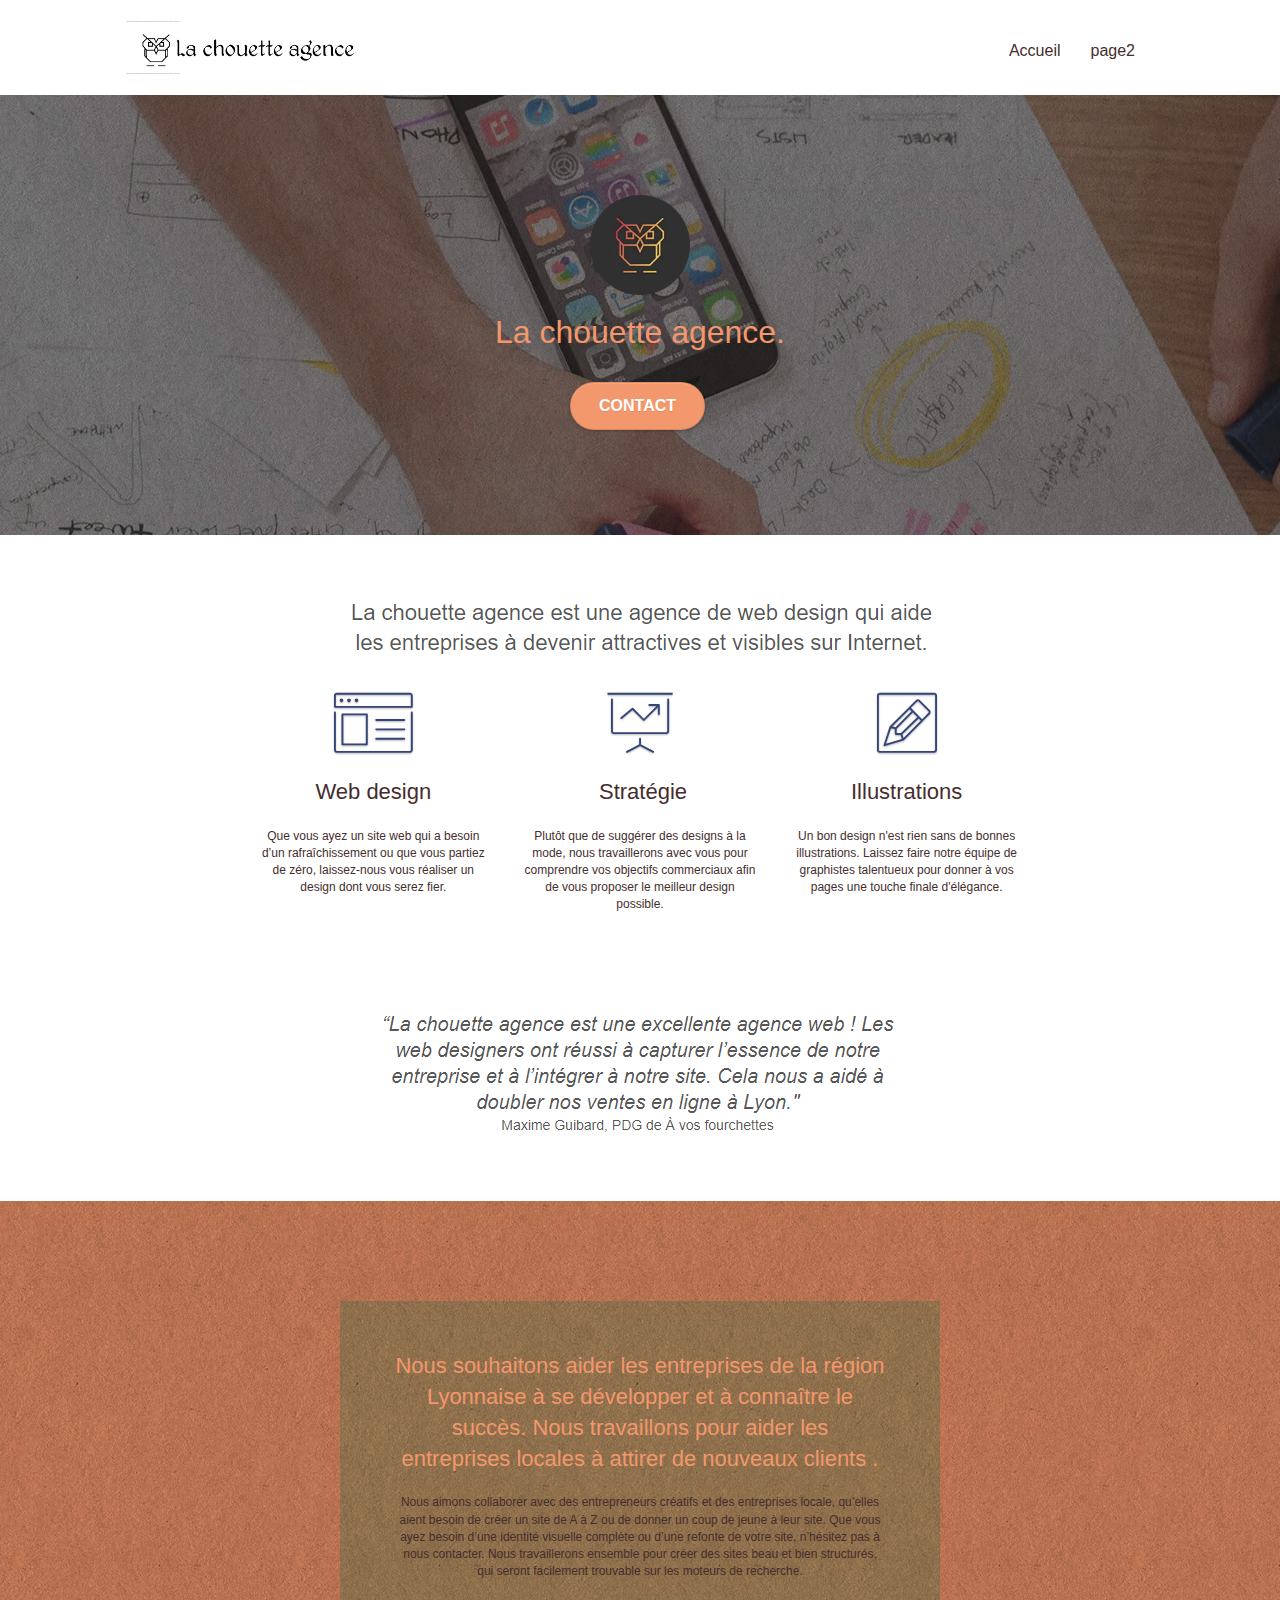
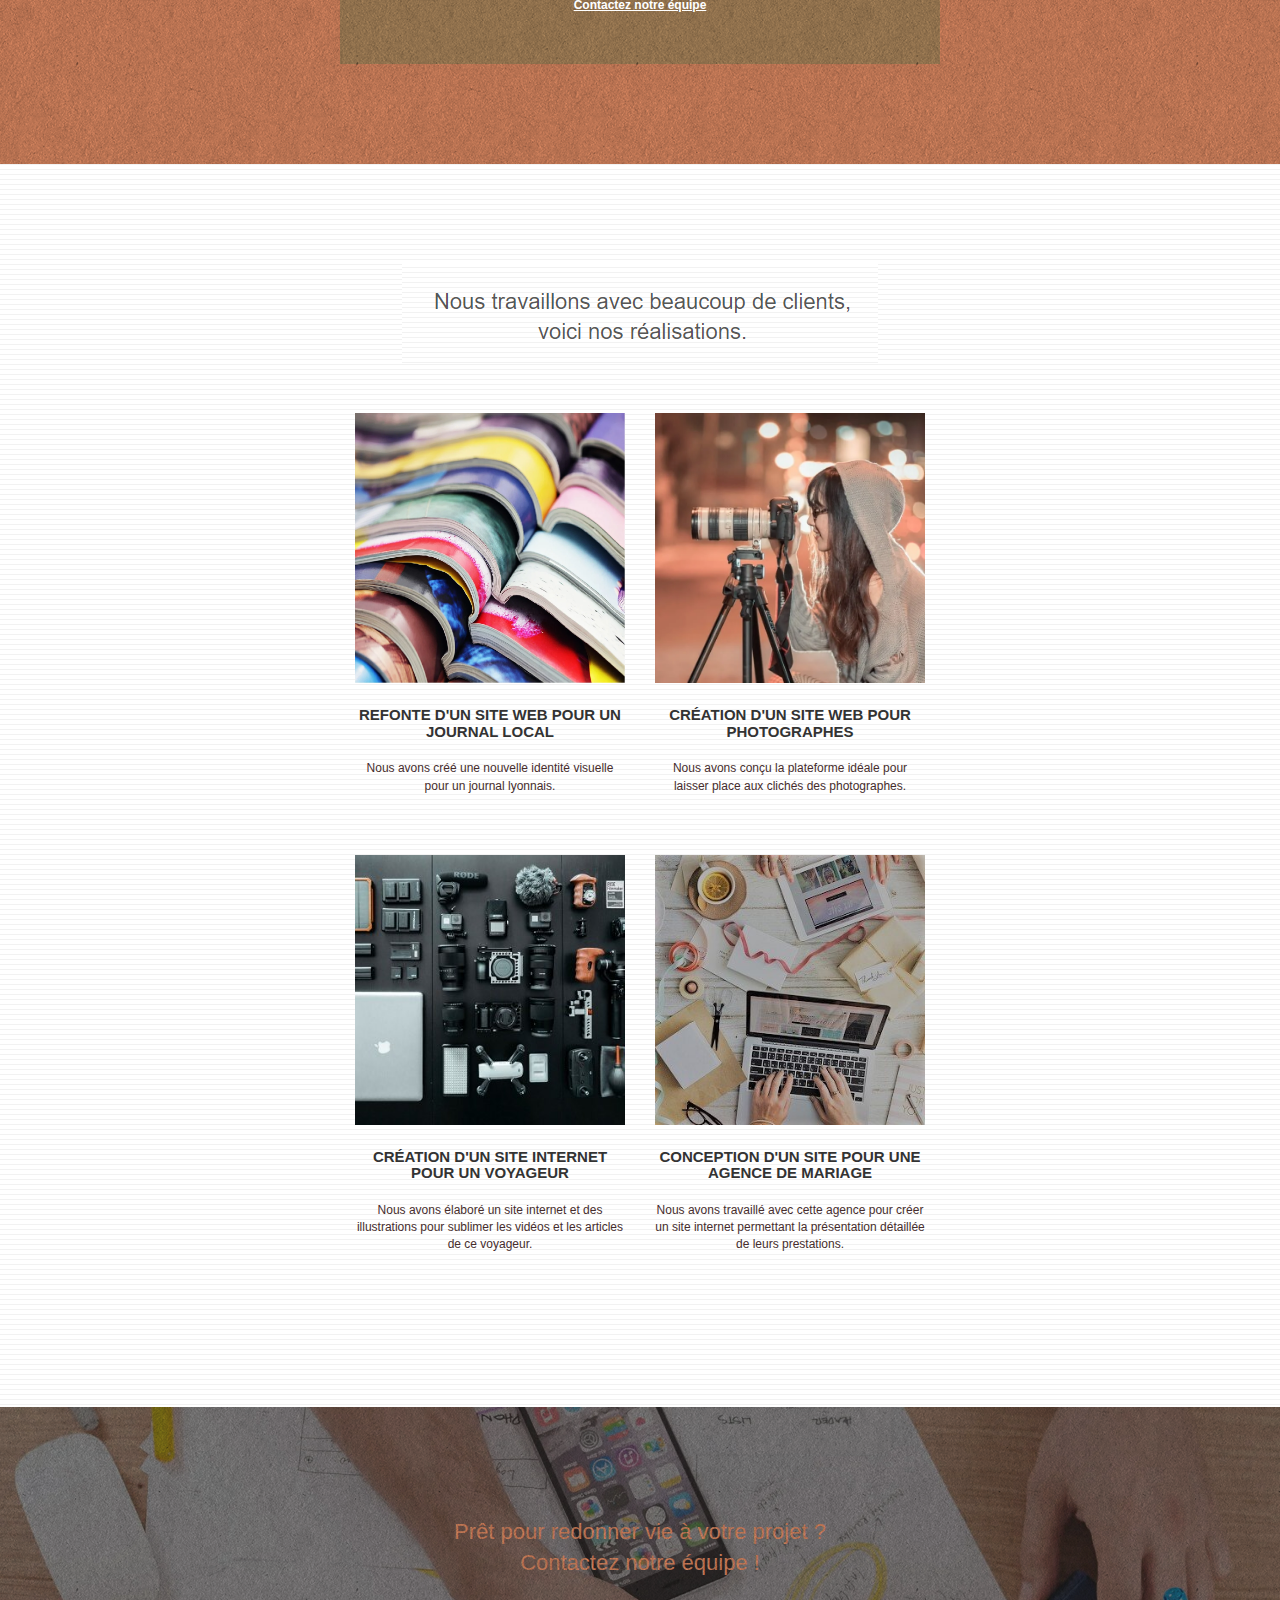
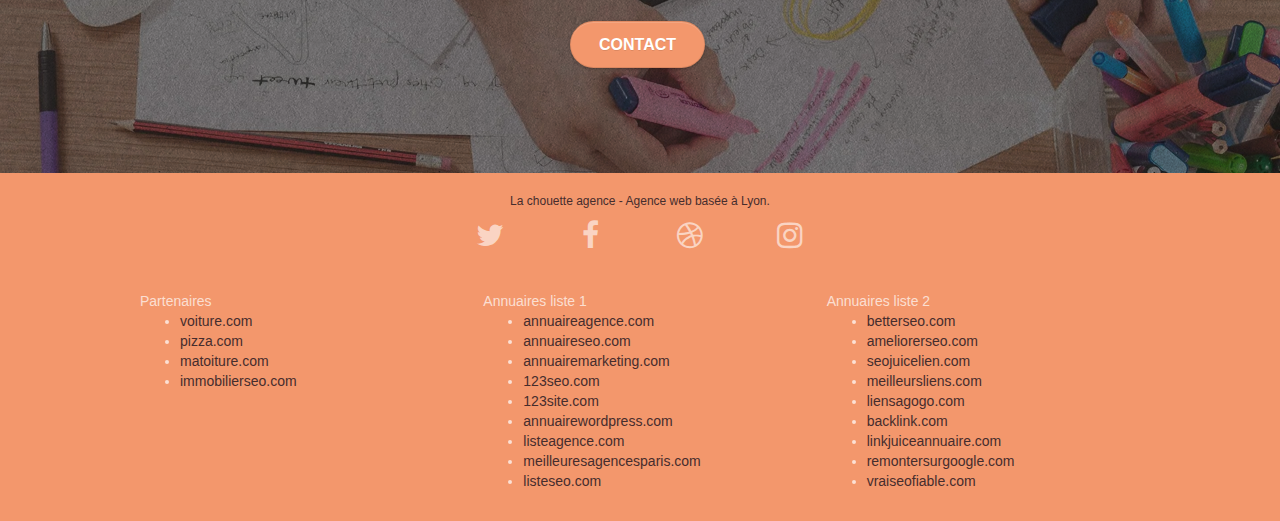
==== commit e8a0a03d: "plusieurs modifs du site" ====
--- a/index.html
+++ b/index.html
@@ -4,20 +4,13 @@
     <meta charset="utf-8">
     <meta name="keywords" content="seo, google, site web, site internet, agence design paris, agence design, agence design,agence design,agence design,agence design,agence design,agence design,agence design,agence design">
     <meta name="description" content="Découvrez la Chouette Agence, une agence de web à votre disposition pour mettre en valeur les entreprises">
-    <meta name="viewport" content="width=device-width, initial-scale=1.0, viewport-fit=cover">
+    <meta name="viewport" content="width=device-width, initial-scale=1, viewport-fit=cover">
     <link rel="shortcut icon" type="image/png" href="favicon.jpg">
     
 	<link rel="stylesheet" type="text/css" href="./css/bootstrap.css">
 	<link rel="stylesheet" type="text/css" href="style.css">
 	<link rel="stylesheet" type="text/css" href="./css/font-awesome.css">
 	<link rel="stylesheet" type="text/css" href="./css/et-line.css">
-	
-    
-	<script src="./js/jquery-2.1.0.js"></script>
-	<script src="./js/bootstrap.js"></script>
-	<script src="./js/blocs.js"></script>
-	<script src="./js/jquery.touchSwipe.js" defer></script>
-	<script src="./js/gmaps.js"></script>
 
     <title>.</title>
 
@@ -41,9 +34,9 @@
 				<div class="keywords" style="color:#767676;font-size:1px;">Agence web à paris, stratégie web, web design, illustrations, design de site web, site web, web, internet, site internet, site</div>
 				<a class="navbar-brand" href="index.html"><img src="img/la-chouette-agence.webp" alt="paris web design logo agence web meilleure agence" height="40px" /></a>
 				<div class="keywords" style="color:#767676;font-size:1px;">Agence web à paris, stratégie web, web design, illustrations, design de site web, site web, web, internet, site internet, site</div>
-				<button id="nav-toggle" type="button" class="ui-navbar-toggle navbar-toggle" data-toggle="collapse" data-target=".navbar-1">
+				<!-- <button id="nav-toggle" type="button" class="ui-navbar-toggle navbar-toggle" data-toggle="collapse" data-target=".navbar-1">
 					<span class="sr-only">Toggle navigation</span><span class="icon-bar"></span><span class="icon-bar"></span><span class="icon-bar"></span>
-				</button>
+				</button> -->
 			</div>
 			<div class="collapse navbar-collapse navbar-1 special-dropdown-nav">
 				<ul class="site-navigation nav navbar-nav">
@@ -296,6 +289,11 @@
 </div>
 <!-- Principal conteneur END -->
     
-
+	<script src="./js/jquery-2.1.0.js"></script>
+	<script src="./js/bootstrap.js"></script>
+	<script src="./js/blocs.js"></script>
+	<script src="./js/jquery.touchSwipe.js" defer></script>
+	<script src="./js/gmaps.js"></script>
+	
 </body>
 </html>
--- a/style.css
+++ b/style.css
@@ -677,7 +677,7 @@
 }
 
 p {
-    font-size: 11px;
+    font-size: 12px;
 }
 
 .tight-width-whitespace {
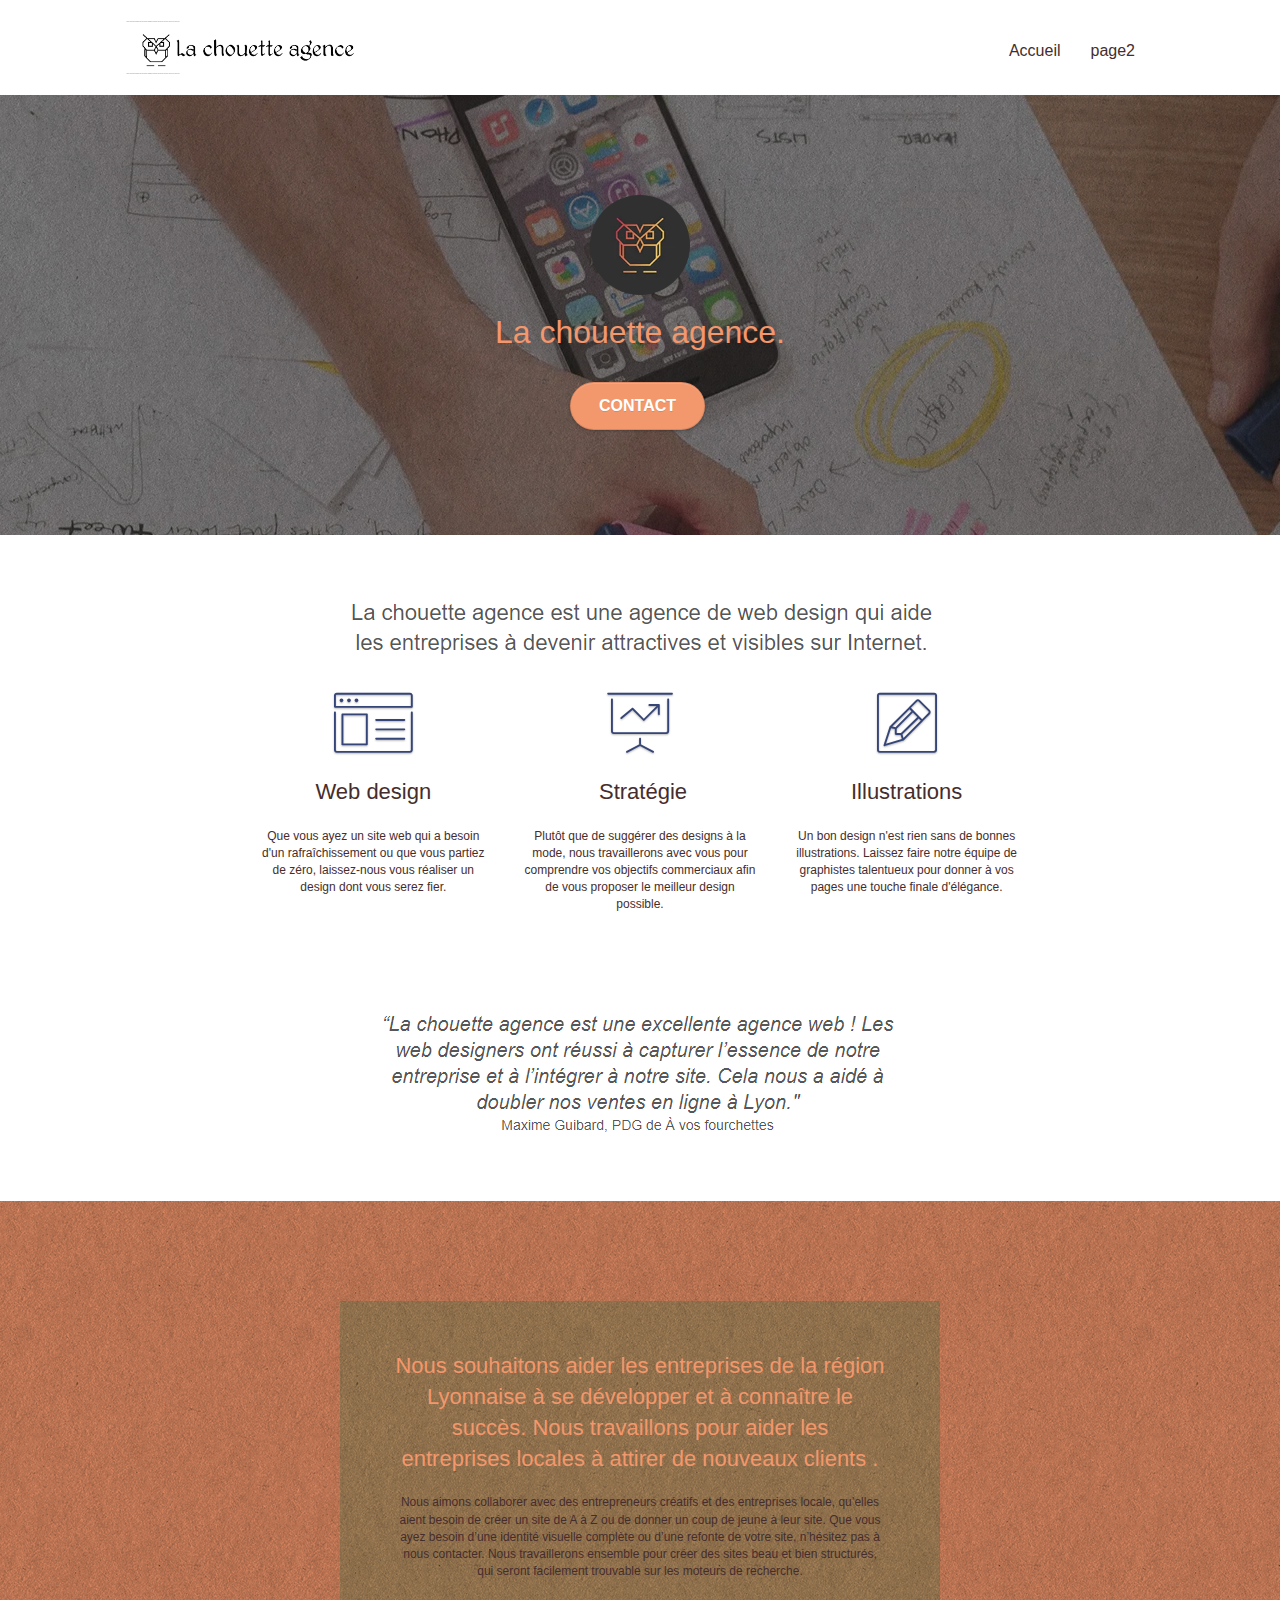
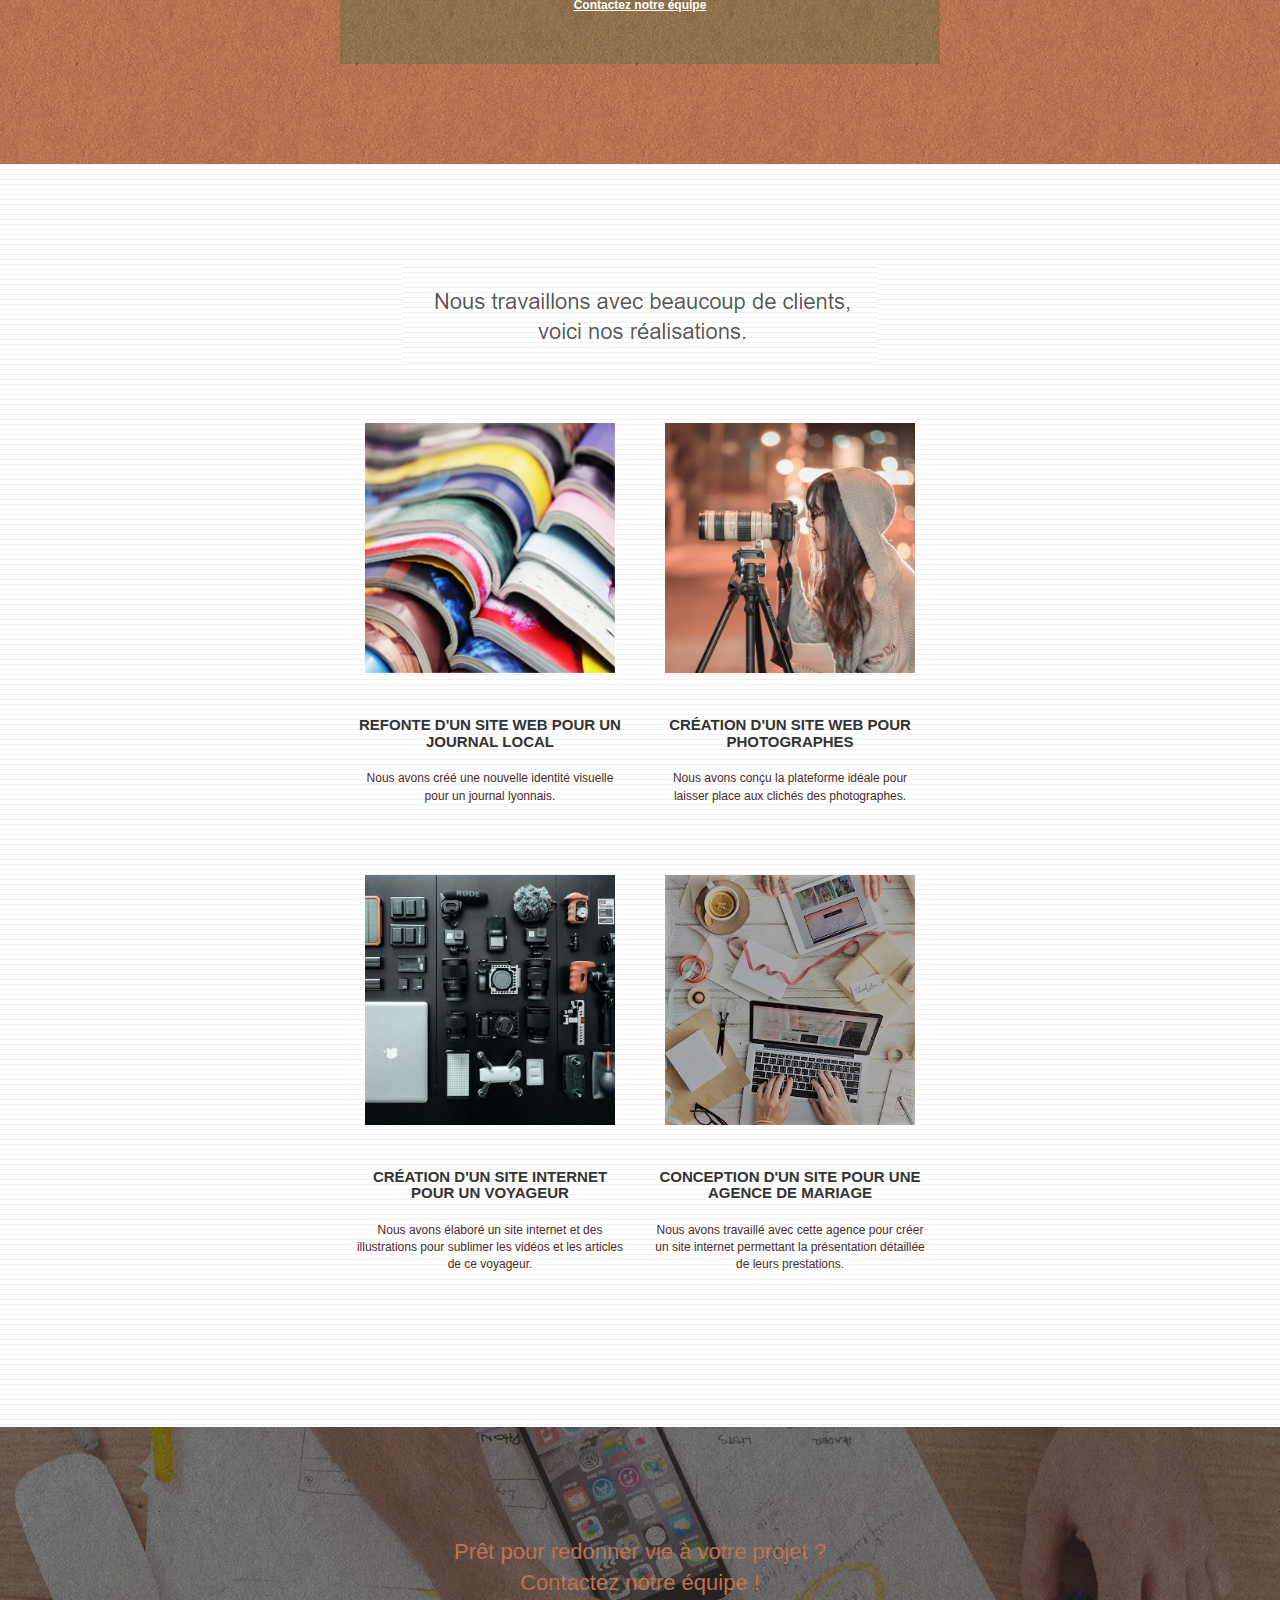
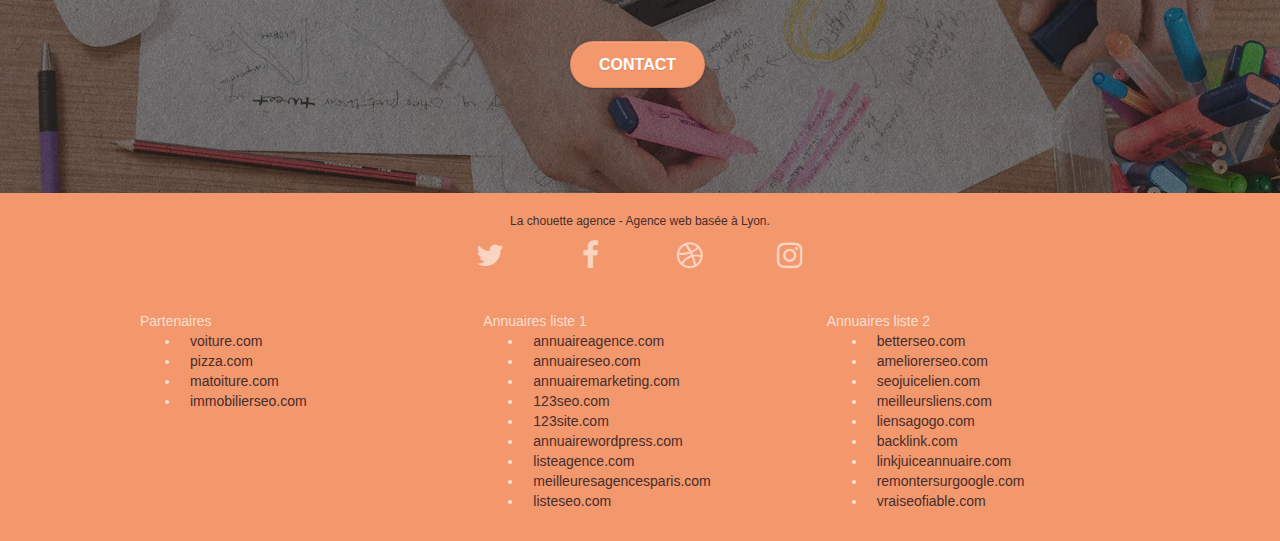
==== commit 2218809d: "plusieurs modifs sur des liens/tailles" ====
--- a/index.html
+++ b/index.html
@@ -32,7 +32,7 @@
 		<nav class="navbar row">
 			<div class="navbar-header">
 				<div class="keywords" style="color:#767676;font-size:1px;">Agence web à paris, stratégie web, web design, illustrations, design de site web, site web, web, internet, site internet, site</div>
-				<a class="navbar-brand" href="index.html"><img src="img/la-chouette-agence.webp" alt="paris web design logo agence web meilleure agence" height="40px" /></a>
+				<a class="navbar-brand" href="index.html"><img src="img/la-chouette-agence.webp" alt="paris web design logo agence web meilleure agence" width="auto" height="40px" /></a>
 				<div class="keywords" style="color:#767676;font-size:1px;">Agence web à paris, stratégie web, web design, illustrations, design de site web, site web, web, internet, site internet, site</div>
 				<!-- <button id="nav-toggle" type="button" class="ui-navbar-toggle navbar-toggle" data-toggle="collapse" data-target=".navbar-1">
 					<span class="sr-only">Toggle navigation</span><span class="icon-bar"></span><span class="icon-bar"></span><span class="icon-bar"></span>
@@ -60,7 +60,7 @@
 	<div class="container bloc-lg">
 		<div class="row tight-width-whitespace">
 			<div class="col-sm-12">
-				<img src="img/logo.webp" class="center-block image-resize-mode" width="100" alt="La chouette agence, agence web paris, création logo paris" />
+				<img src="img/logo.webp" class="center-block image-resize-mode" width="100" height="auto" alt="La chouette agence, agence web paris, création logo paris" />
 				<h1 class="text-center hero-bloc-text tc-white ">
 					La chouette agence.
 				</h1>
@@ -78,7 +78,7 @@
 	<div class="container bloc-md">
 		<div class="row">
 			<div class="col-sm-12 text-center">
-				<img alt="agence web, agence web paris, web design paris, stratégie web" src="img/title.png" />
+				<img alt="agence web, agence web paris, web design paris, stratégie web" width="auto" height="auto" src="img/title.png" />
 			</div>
 		</div>
 		<div class="row voffset-lg med-width-whitespace">
@@ -90,7 +90,7 @@
 					Web design
 				</h2>
 				<p class="text-center ">
-					Que vous ayez un site web qui a besoin d&rsquo;un rafraîchissement ou que vous partiez de zéro, laissez-nous vous réaliser un design dont vous serez fier.
+					Que vous ayez un site web qui a besoin d'un rafraîchissement ou que vous partiez de zéro, laissez-nous vous réaliser un design dont vous serez fier.
 				</p>
 			</div>
 			<div class="col-sm-4">
@@ -118,7 +118,7 @@
 		</div>
 		<div class="row voffset-lg voffset">
 			<div class="col-xs-12 col-md-8 col-md-offset-2 text-center">
-				<img alt="agence web, agence web paris, web design paris, stratégie web" src="img/citation.png" />
+				<img alt="agence web, agence web paris, web design paris, stratégie web" width="auto" height="auto" src="img/citation.png" />
 
 			</div>
 		</div>
@@ -148,12 +148,12 @@
 	<div class="container bloc-lg">
 		<div class="row">
 			<div class="col-sm-12 text-center">
-				<img alt="agence web, agence web paris, web design paris, stratégie web" src="img/title2.png" />
+				<img alt="agence web, agence web paris, web design paris, stratégie web" width="auto" height="auto" src="img/title2.png" />
 			</div>
 		</div>
 		<div class="row tight-width-whitespace portfolio-row">
 			<div class="col-sm-6">
-				<a href="#" data-lightbox="img/1.webp" data-gallery-id="gallery-1" data-caption="Refonte d'un site web pour un journal local" data-frame="snapshot-lb"><img src="img/1.webp" alt="paris web design logo agence web meilleure agence et refonte site web journal" class="img-responsive portfolio-thumb" /></a>
+				<a href="#" data-lightbox="img/1.webp" data-gallery-id="gallery-1" data-caption="Refonte d'un site web pour un journal local" data-frame="snapshot-lb"><img src="img/1.webp" alt="paris web design logo agence web meilleure agence et refonte site web journal" width="auto" height="auto" class="img-responsive portfolio-thumb" /></a>
 				<h3 class="mg-md text-center">
 					Refonte d'un site web pour un journal local
 				</h3>
@@ -162,7 +162,7 @@
 				</p>
 			</div>
 			<div class="col-sm-6">
-				<a href="#" data-lightbox="img/2.webp" data-gallery-id="gallery-1" data-caption="Création d'un site web pour photographes" data-frame="snapshot-lb"><img src="img/2.webp" class="img-responsive portfolio-thumb" alt="paris web design logo agence web meilleure agence, Création d'un site web pour photographes" /></a>
+				<a href="#" data-lightbox="img/2.webp" data-gallery-id="gallery-1" data-caption="Création d'un site web pour photographes" data-frame="snapshot-lb"><img src="img/2.webp" class="img-responsive portfolio-thumb" width="auto" height="auto" alt="paris web design logo agence web meilleure agence, Création d'un site web pour photographes" /></a>
 				<h3 class="mg-md text-center">
 					Création d'un site web pour photographes
 				</h3>
@@ -173,7 +173,7 @@
 		</div>
 		<div class="row tight-width-whitespace portfolio-row">
 			<div class="col-sm-6">
-				<a href="#" data-lightbox="img/3.jpg" data-gallery-id="gallery-1" data-caption="Création d'un site internet pour un voyageur" data-frame="snapshot-lb"><img src="img/3.jpg" class="img-responsive portfolio-thumb" alt="paris web design logo agence web meilleure agence, Création d'un site web pour voyageur"/></a>
+				<a href="#" data-lightbox="img/3.jpg" data-gallery-id="gallery-1" data-caption="Création d'un site internet pour un voyageur" data-frame="snapshot-lb"><img src="img/3.jpg" class="img-responsive portfolio-thumb" width="auto" height="auto" alt="paris web design logo agence web meilleure agence, Création d'un site web pour voyageur"/></a>
 				<h3 class="mg-md text-center">
 					Création d'un site internet pour un voyageur
 				</h3>
@@ -182,7 +182,7 @@
 				</p>
 			</div>
 			<div class="col-sm-6">
-				<a href="#" data-lightbox="img/4.jpg" data-gallery-id="gallery-1" data-caption="Conception d'un site pour une agence de mariage" data-frame="snapshot-lb"><img src="img/4.jpg" class="img-responsive portfolio-thumb" alt="paris web design logo agence web meilleure agence, Création d'un site web pour agence de mariage" /></a>
+				<a href="#" data-lightbox="img/4.jpg" data-gallery-id="gallery-1" data-caption="Conception d'un site pour une agence de mariage" data-frame="snapshot-lb"><img src="img/4.jpg" class="img-responsive portfolio-thumb" width="auto" height="auto" alt="paris web design logo agence web meilleure agence, Création d'un site web pour agence de mariage" /></a>
 				<h3 class="mg-md text-center">
 					Conception d'un site pour une agence de mariage
 				</h3>
@@ -221,22 +221,22 @@
 				<div class="row row-no-gutters social">
 					<div class="col-sm-3">
 						<div class="text-center">
-							<a href="index.html"><span class="fa fa-twitter icon-md"></span></a>
-						</div>
-					</div>
-					<div class="col-sm-3">
-						<div class="text-center">
-							<a href="index.html"><span class="fa fa-facebook icon-md"></span></a>
-						</div>
-					</div>
-					<div class="col-sm-3">
-						<div class="text-center">
-							<a href="index.html"><span class="fa fa-dribbble icon-md"></span></a>
-						</div>
-					</div>
-					<div class="col-sm-3">
-						<div class="text-center">
-							<a href="index.html"><span class="fa fa-instagram icon-md"></span></a>
+							<a href="index.html" alt="Twitter"><span class="fa fa-twitter icon-md"></span></a>
+						</div>
+					</div>
+					<div class="col-sm-3">
+						<div class="text-center">
+							<a href="index.html" alt="Facebook"><span class="fa fa-facebook icon-md"></span></a>
+						</div>
+					</div>
+					<div class="col-sm-3">
+						<div class="text-center">
+							<a href="index.html" alt="Dribbble"><span class="fa fa-dribbble icon-md"></span></a>
+						</div>
+					</div>
+					<div class="col-sm-3">
+						<div class="text-center">
+							<a href="index.html" alt="Instagram"><span class="fa fa-instagram icon-md"></span></a>
 						</div>
 					</div>
 					<div class="keywords" style="color:#F3976C;">Agence web à paris, stratégie web, web design, illustrations, design de site web, site web, web, internet, site internet, site</div>
--- a/style.css
+++ b/style.css
@@ -6,6 +6,10 @@
     -webkit-font-smoothing: antialiased;
     -moz-osx-font-smoothing: grayscale;
 }
+
+img {
+    aspect-ratio: attr(width) / attr(height);
+  }
 
 a,
 button {
@@ -676,6 +680,10 @@
     margin: auto auto auto auto;
 }
 
+a{
+    padding: 10px;
+}
+
 p {
     font-size: 12px;
 }
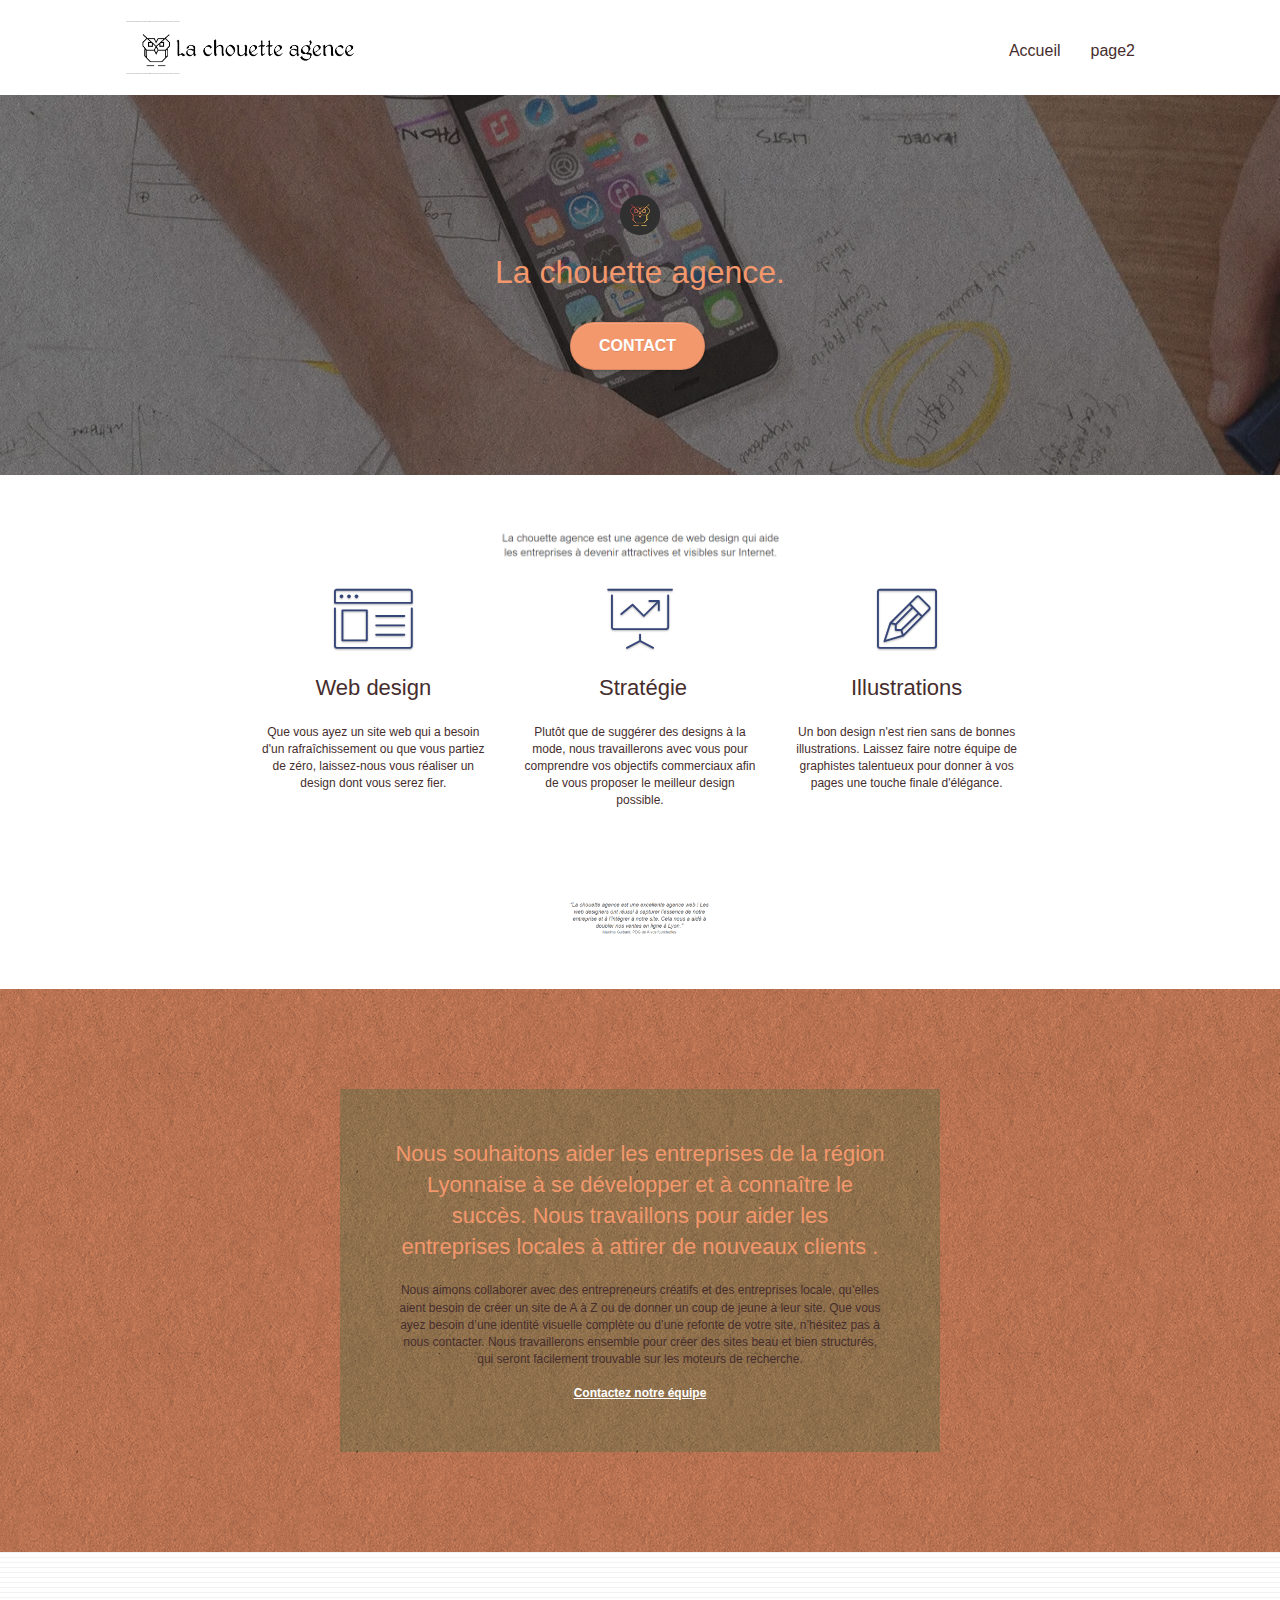
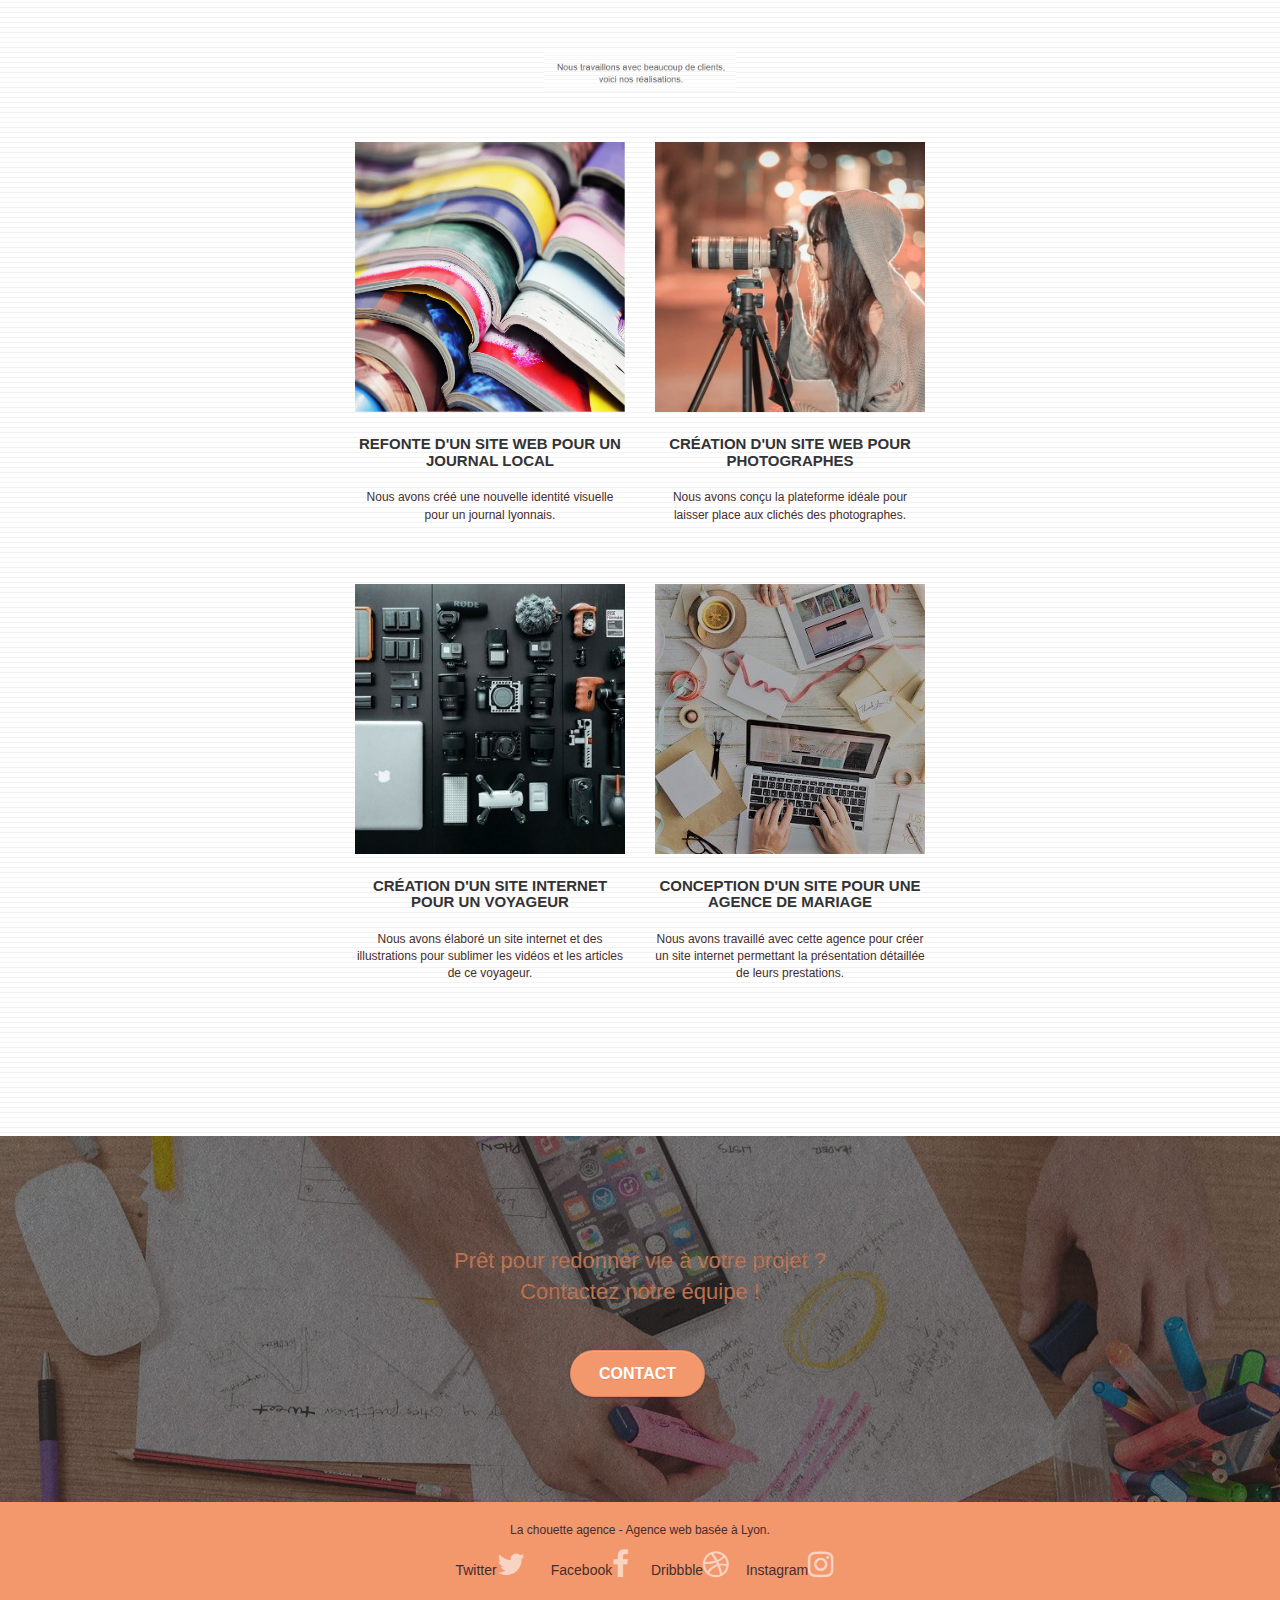
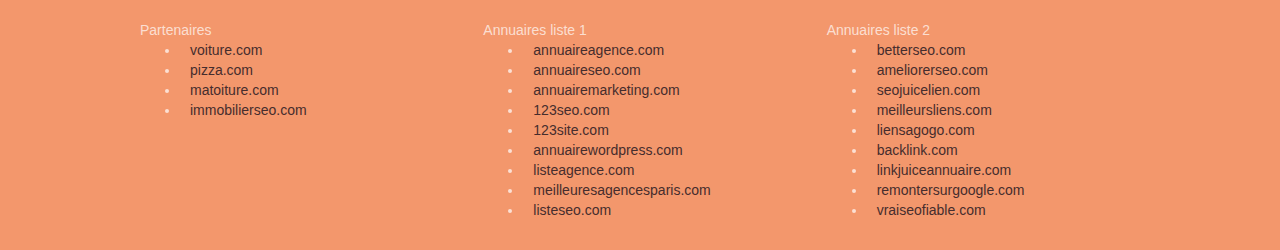
==== commit 8149e080: "test" ====
--- a/index.html
+++ b/index.html
@@ -60,7 +60,7 @@
 	<div class="container bloc-lg">
 		<div class="row tight-width-whitespace">
 			<div class="col-sm-12">
-				<img src="img/logo.webp" class="center-block image-resize-mode" width="100" height="auto" alt="La chouette agence, agence web paris, création logo paris" />
+				<img src="img/logo.webp" class="center-block image-resize-mode" width="auto" height="40px" alt="La chouette agence, agence web paris, création logo paris" />
 				<h1 class="text-center hero-bloc-text tc-white ">
 					La chouette agence.
 				</h1>
@@ -78,7 +78,7 @@
 	<div class="container bloc-md">
 		<div class="row">
 			<div class="col-sm-12 text-center">
-				<img alt="agence web, agence web paris, web design paris, stratégie web" width="auto" height="auto" src="img/title.png" />
+				<img alt="agence web, agence web paris, web design paris, stratégie web" width="auto" height="40px" src="img/title.png" />
 			</div>
 		</div>
 		<div class="row voffset-lg med-width-whitespace">
@@ -118,7 +118,7 @@
 		</div>
 		<div class="row voffset-lg voffset">
 			<div class="col-xs-12 col-md-8 col-md-offset-2 text-center">
-				<img alt="agence web, agence web paris, web design paris, stratégie web" width="auto" height="auto" src="img/citation.png" />
+				<img alt="agence web, agence web paris, web design paris, stratégie web" width="auto" height="40px" src="img/citation.png" />
 
 			</div>
 		</div>
@@ -148,12 +148,12 @@
 	<div class="container bloc-lg">
 		<div class="row">
 			<div class="col-sm-12 text-center">
-				<img alt="agence web, agence web paris, web design paris, stratégie web" width="auto" height="auto" src="img/title2.png" />
+				<img alt="agence web, agence web paris, web design paris, stratégie web" width="auto" height="40px" src="img/title2.png" />
 			</div>
 		</div>
 		<div class="row tight-width-whitespace portfolio-row">
 			<div class="col-sm-6">
-				<a href="#" data-lightbox="img/1.webp" data-gallery-id="gallery-1" data-caption="Refonte d'un site web pour un journal local" data-frame="snapshot-lb"><img src="img/1.webp" alt="paris web design logo agence web meilleure agence et refonte site web journal" width="auto" height="auto" class="img-responsive portfolio-thumb" /></a>
+				<a href="#" data-lightbox="img/1.webp" data-gallery-id="gallery-1" data-caption="Refonte d'un site web pour un journal local" data-frame="snapshot-lb"><img src="img/1.webp" alt="paris web design logo agence web meilleure agence et refonte site web journal" width="auto" height="40px" class="img-responsive portfolio-thumb" /></a>
 				<h3 class="mg-md text-center">
 					Refonte d'un site web pour un journal local
 				</h3>
@@ -162,7 +162,7 @@
 				</p>
 			</div>
 			<div class="col-sm-6">
-				<a href="#" data-lightbox="img/2.webp" data-gallery-id="gallery-1" data-caption="Création d'un site web pour photographes" data-frame="snapshot-lb"><img src="img/2.webp" class="img-responsive portfolio-thumb" width="auto" height="auto" alt="paris web design logo agence web meilleure agence, Création d'un site web pour photographes" /></a>
+				<a href="#" data-lightbox="img/2.webp" data-gallery-id="gallery-1" data-caption="Création d'un site web pour photographes" data-frame="snapshot-lb"><img src="img/2.webp" class="img-responsive portfolio-thumb" width="auto" height="40px" alt="paris web design logo agence web meilleure agence, Création d'un site web pour photographes" /></a>
 				<h3 class="mg-md text-center">
 					Création d'un site web pour photographes
 				</h3>
@@ -173,7 +173,7 @@
 		</div>
 		<div class="row tight-width-whitespace portfolio-row">
 			<div class="col-sm-6">
-				<a href="#" data-lightbox="img/3.jpg" data-gallery-id="gallery-1" data-caption="Création d'un site internet pour un voyageur" data-frame="snapshot-lb"><img src="img/3.jpg" class="img-responsive portfolio-thumb" width="auto" height="auto" alt="paris web design logo agence web meilleure agence, Création d'un site web pour voyageur"/></a>
+				<a href="#" data-lightbox="img/3.jpg" data-gallery-id="gallery-1" data-caption="Création d'un site internet pour un voyageur" data-frame="snapshot-lb"><img src="img/3.jpg" class="img-responsive portfolio-thumb" width="auto" height="40px" alt="paris web design logo agence web meilleure agence, Création d'un site web pour voyageur"/></a>
 				<h3 class="mg-md text-center">
 					Création d'un site internet pour un voyageur
 				</h3>
@@ -182,7 +182,7 @@
 				</p>
 			</div>
 			<div class="col-sm-6">
-				<a href="#" data-lightbox="img/4.jpg" data-gallery-id="gallery-1" data-caption="Conception d'un site pour une agence de mariage" data-frame="snapshot-lb"><img src="img/4.jpg" class="img-responsive portfolio-thumb" width="auto" height="auto" alt="paris web design logo agence web meilleure agence, Création d'un site web pour agence de mariage" /></a>
+				<a href="#" data-lightbox="img/4.jpg" data-gallery-id="gallery-1" data-caption="Conception d'un site pour une agence de mariage" data-frame="snapshot-lb"><img src="img/4.jpg" class="img-responsive portfolio-thumb" width="auto" height="40px" alt="paris web design logo agence web meilleure agence, Création d'un site web pour agence de mariage" /></a>
 				<h3 class="mg-md text-center">
 					Conception d'un site pour une agence de mariage
 				</h3>
@@ -221,22 +221,22 @@
 				<div class="row row-no-gutters social">
 					<div class="col-sm-3">
 						<div class="text-center">
-							<a href="index.html" alt="Twitter"><span class="fa fa-twitter icon-md"></span></a>
-						</div>
-					</div>
-					<div class="col-sm-3">
-						<div class="text-center">
-							<a href="index.html" alt="Facebook"><span class="fa fa-facebook icon-md"></span></a>
-						</div>
-					</div>
-					<div class="col-sm-3">
-						<div class="text-center">
-							<a href="index.html" alt="Dribbble"><span class="fa fa-dribbble icon-md"></span></a>
-						</div>
-					</div>
-					<div class="col-sm-3">
-						<div class="text-center">
-							<a href="index.html" alt="Instagram"><span class="fa fa-instagram icon-md"></span></a>
+							<a href="index.html">Twitter<span class="fa fa-twitter icon-md"></span></a>
+						</div>
+					</div>
+					<div class="col-sm-3">
+						<div class="text-center">
+							<a href="index.html">Facebook<span class="fa fa-facebook icon-md"></span></a>
+						</div>
+					</div>
+					<div class="col-sm-3">
+						<div class="text-center">
+							<a href="index.html">Dribbble<span class="fa fa-dribbble icon-md"></span></a>
+						</div>
+					</div>
+					<div class="col-sm-3">
+						<div class="text-center">
+							<a href="index.html">Instagram<span class="fa fa-instagram icon-md"></span></a>
 						</div>
 					</div>
 					<div class="keywords" style="color:#F3976C;">Agence web à paris, stratégie web, web design, illustrations, design de site web, site web, web, internet, site internet, site</div>
--- a/style.css
+++ b/style.css
@@ -291,6 +291,10 @@
     font-size: 32px;
 }
 
+.col-sm-4 a{
+    margin: 10px;
+}
+
 .navbar {
     margin-bottom: 0;
     z-index: 1;
@@ -680,9 +684,9 @@
     margin: auto auto auto auto;
 }
 
-a{
+/* a{
     padding: 10px;
-}
+} */
 
 p {
     font-size: 12px;
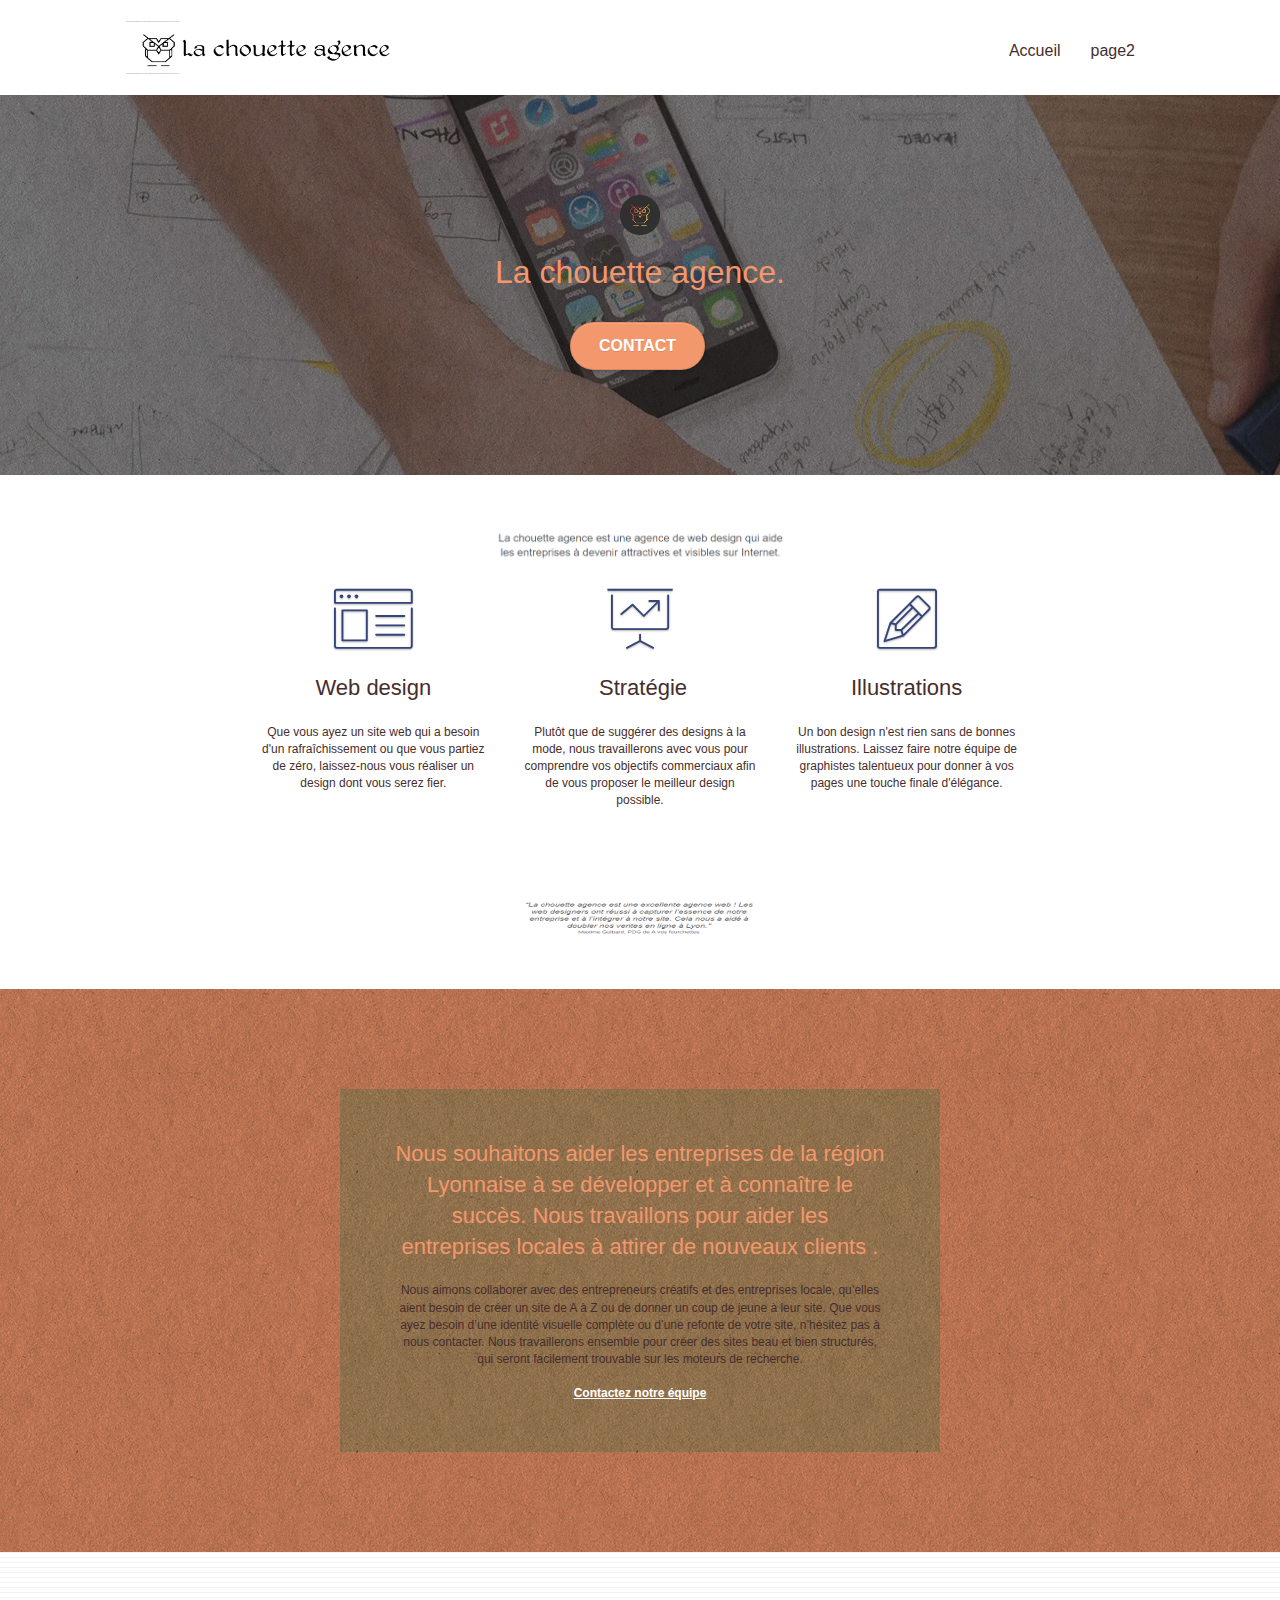
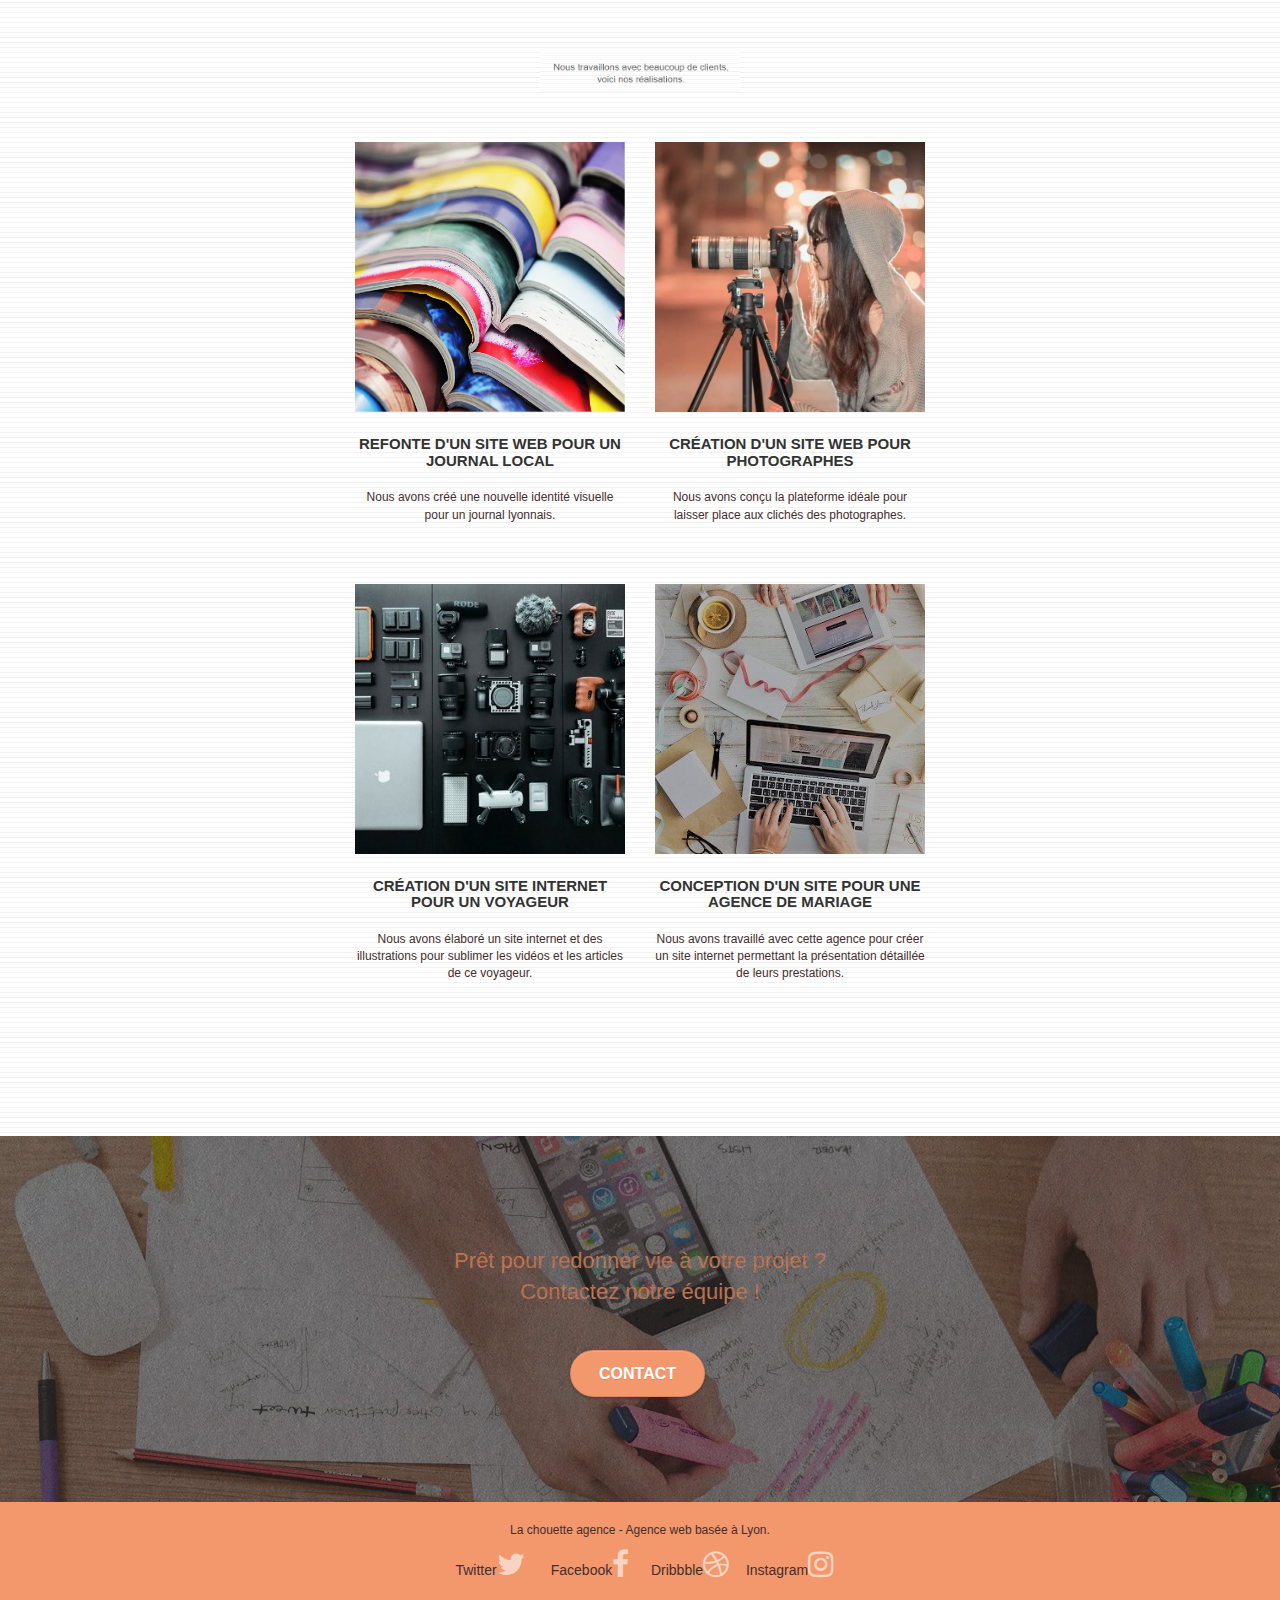
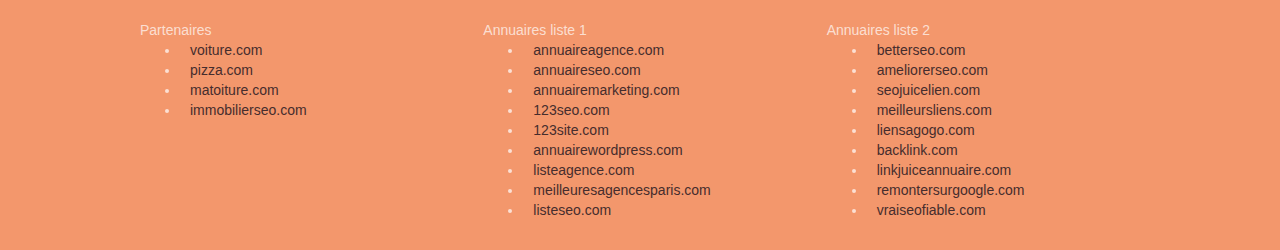
==== commit 819fb61d: "modifications de certaines valeurs du html pour w3c" ====
--- a/index.html
+++ b/index.html
@@ -32,7 +32,7 @@
 		<nav class="navbar row">
 			<div class="navbar-header">
 				<div class="keywords" style="color:#767676;font-size:1px;">Agence web à paris, stratégie web, web design, illustrations, design de site web, site web, web, internet, site internet, site</div>
-				<a class="navbar-brand" href="index.html"><img src="img/la-chouette-agence.webp" alt="paris web design logo agence web meilleure agence" width="auto" height="40px" /></a>
+				<a class="navbar-brand" href="index.html"><img src="img/la-chouette-agence.webp" alt="paris web design logo agence web meilleure agence" width="250" height="40" /></a>
 				<div class="keywords" style="color:#767676;font-size:1px;">Agence web à paris, stratégie web, web design, illustrations, design de site web, site web, web, internet, site internet, site</div>
 				<!-- <button id="nav-toggle" type="button" class="ui-navbar-toggle navbar-toggle" data-toggle="collapse" data-target=".navbar-1">
 					<span class="sr-only">Toggle navigation</span><span class="icon-bar"></span><span class="icon-bar"></span><span class="icon-bar"></span>
@@ -60,7 +60,7 @@
 	<div class="container bloc-lg">
 		<div class="row tight-width-whitespace">
 			<div class="col-sm-12">
-				<img src="img/logo.webp" class="center-block image-resize-mode" width="auto" height="40px" alt="La chouette agence, agence web paris, création logo paris" />
+				<img src="img/logo.webp" class="center-block image-resize-mode" width="auto" height="40" alt="La chouette agence, agence web paris, création logo paris" />
 				<h1 class="text-center hero-bloc-text tc-white ">
 					La chouette agence.
 				</h1>
@@ -78,7 +78,7 @@
 	<div class="container bloc-md">
 		<div class="row">
 			<div class="col-sm-12 text-center">
-				<img alt="agence web, agence web paris, web design paris, stratégie web" width="auto" height="40px" src="img/title.png" />
+				<img alt="agence web, agence web paris, web design paris, stratégie web" width="300" height="40" src="img/title.png" />
 			</div>
 		</div>
 		<div class="row voffset-lg med-width-whitespace">
@@ -118,7 +118,7 @@
 		</div>
 		<div class="row voffset-lg voffset">
 			<div class="col-xs-12 col-md-8 col-md-offset-2 text-center">
-				<img alt="agence web, agence web paris, web design paris, stratégie web" width="auto" height="40px" src="img/citation.png" />
+				<img alt="agence web, agence web paris, web design paris, stratégie web" width="250" height="40" src="img/citation.png" />
 
 			</div>
 		</div>
@@ -148,12 +148,12 @@
 	<div class="container bloc-lg">
 		<div class="row">
 			<div class="col-sm-12 text-center">
-				<img alt="agence web, agence web paris, web design paris, stratégie web" width="auto" height="40px" src="img/title2.png" />
+				<img alt="agence web, agence web paris, web design paris, stratégie web" width="200" height="40" src="img/title2.png" />
 			</div>
 		</div>
 		<div class="row tight-width-whitespace portfolio-row">
 			<div class="col-sm-6">
-				<a href="#" data-lightbox="img/1.webp" data-gallery-id="gallery-1" data-caption="Refonte d'un site web pour un journal local" data-frame="snapshot-lb"><img src="img/1.webp" alt="paris web design logo agence web meilleure agence et refonte site web journal" width="auto" height="40px" class="img-responsive portfolio-thumb" /></a>
+				<a href="#" data-lightbox="img/1.webp" data-gallery-id="gallery-1" data-caption="Refonte d'un site web pour un journal local" data-frame="snapshot-lb"><img src="img/1.webp" alt="paris web design logo agence web meilleure agence et refonte site web journal" width="400" height="40" class="img-responsive portfolio-thumb" /></a>
 				<h3 class="mg-md text-center">
 					Refonte d'un site web pour un journal local
 				</h3>
@@ -162,7 +162,7 @@
 				</p>
 			</div>
 			<div class="col-sm-6">
-				<a href="#" data-lightbox="img/2.webp" data-gallery-id="gallery-1" data-caption="Création d'un site web pour photographes" data-frame="snapshot-lb"><img src="img/2.webp" class="img-responsive portfolio-thumb" width="auto" height="40px" alt="paris web design logo agence web meilleure agence, Création d'un site web pour photographes" /></a>
+				<a href="#" data-lightbox="img/2.webp" data-gallery-id="gallery-1" data-caption="Création d'un site web pour photographes" data-frame="snapshot-lb"><img src="img/2.webp" class="img-responsive portfolio-thumb" width="400" height="40" alt="paris web design logo agence web meilleure agence, Création d'un site web pour photographes" /></a>
 				<h3 class="mg-md text-center">
 					Création d'un site web pour photographes
 				</h3>
@@ -173,7 +173,7 @@
 		</div>
 		<div class="row tight-width-whitespace portfolio-row">
 			<div class="col-sm-6">
-				<a href="#" data-lightbox="img/3.jpg" data-gallery-id="gallery-1" data-caption="Création d'un site internet pour un voyageur" data-frame="snapshot-lb"><img src="img/3.jpg" class="img-responsive portfolio-thumb" width="auto" height="40px" alt="paris web design logo agence web meilleure agence, Création d'un site web pour voyageur"/></a>
+				<a href="#" data-lightbox="img/3.jpg" data-gallery-id="gallery-1" data-caption="Création d'un site internet pour un voyageur" data-frame="snapshot-lb"><img src="img/3.jpg" class="img-responsive portfolio-thumb" width="400" height="40" alt="paris web design logo agence web meilleure agence, Création d'un site web pour voyageur"/></a>
 				<h3 class="mg-md text-center">
 					Création d'un site internet pour un voyageur
 				</h3>
@@ -182,7 +182,7 @@
 				</p>
 			</div>
 			<div class="col-sm-6">
-				<a href="#" data-lightbox="img/4.jpg" data-gallery-id="gallery-1" data-caption="Conception d'un site pour une agence de mariage" data-frame="snapshot-lb"><img src="img/4.jpg" class="img-responsive portfolio-thumb" width="auto" height="40px" alt="paris web design logo agence web meilleure agence, Création d'un site web pour agence de mariage" /></a>
+				<a href="#" data-lightbox="img/4.jpg" data-gallery-id="gallery-1" data-caption="Conception d'un site pour une agence de mariage" data-frame="snapshot-lb"><img src="img/4.jpg" class="img-responsive portfolio-thumb" width="400" height="40" alt="paris web design logo agence web meilleure agence, Création d'un site web pour agence de mariage" /></a>
 				<h3 class="mg-md text-center">
 					Conception d'un site pour une agence de mariage
 				</h3>
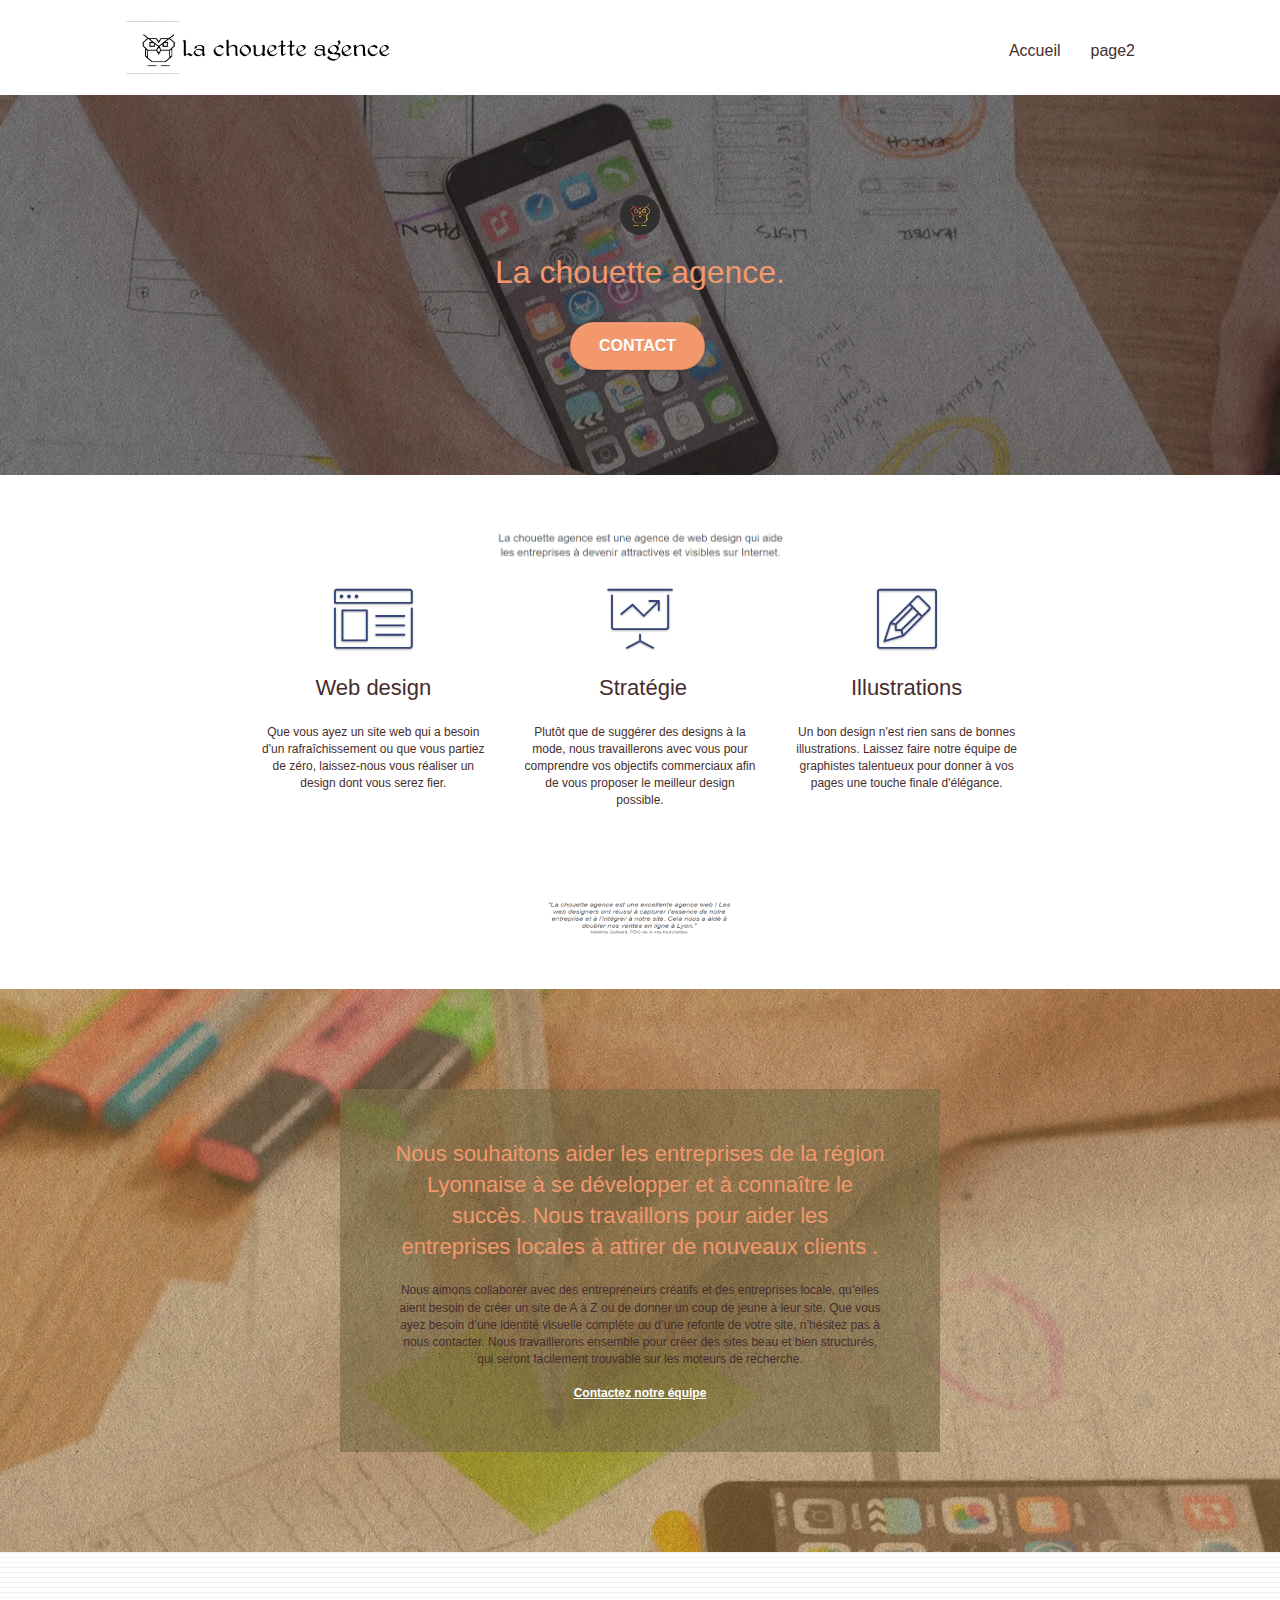
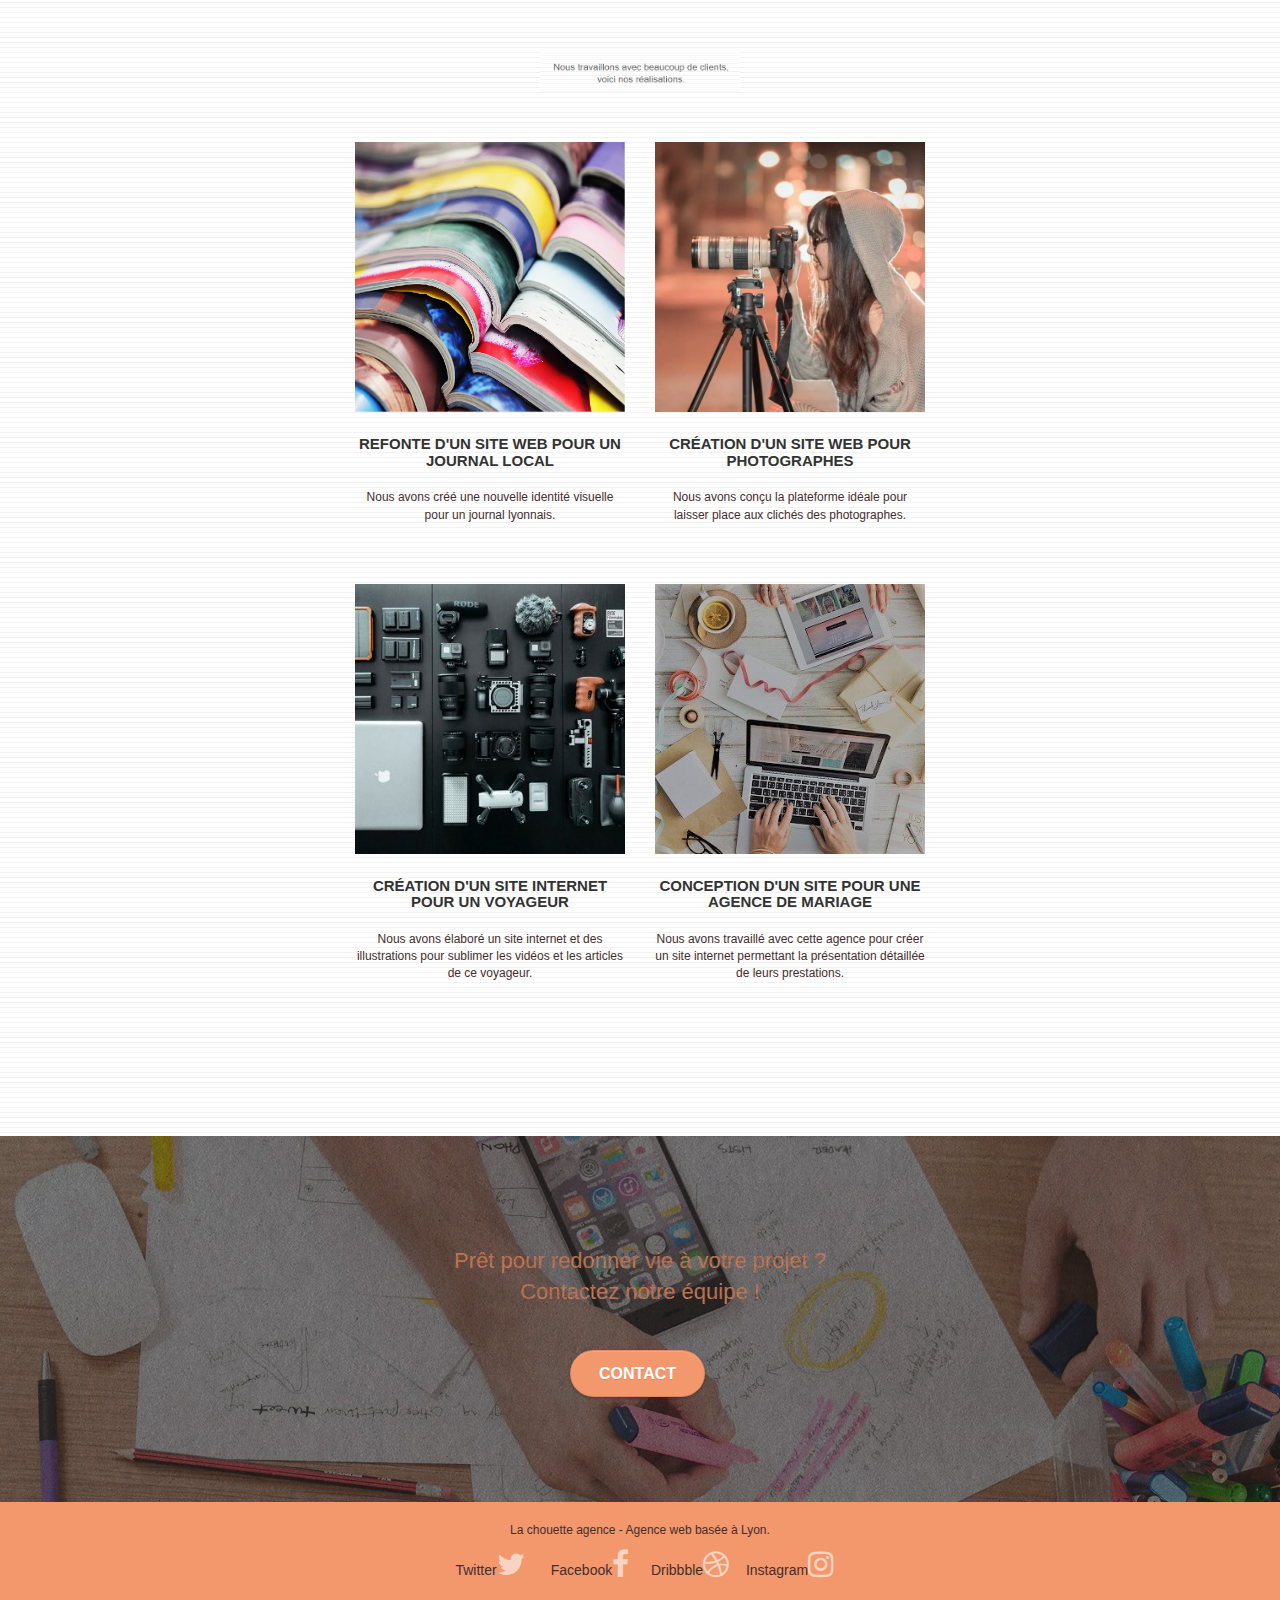
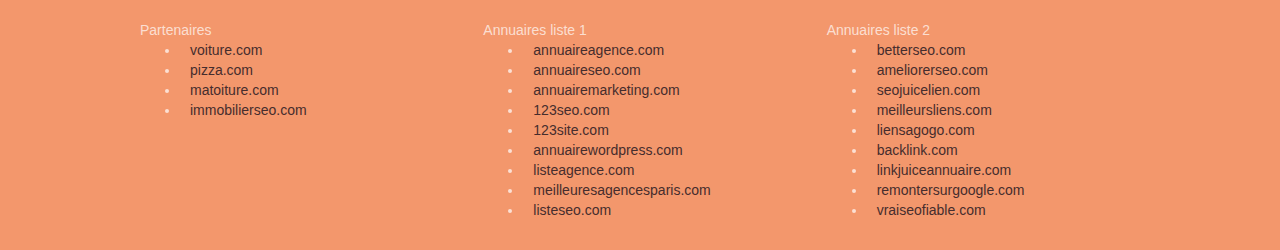
==== commit 16eb67a8: "autres problèmes modifiés" ====
--- a/index.html
+++ b/index.html
@@ -60,7 +60,7 @@
 	<div class="container bloc-lg">
 		<div class="row tight-width-whitespace">
 			<div class="col-sm-12">
-				<img src="img/logo.webp" class="center-block image-resize-mode" width="auto" height="40" alt="La chouette agence, agence web paris, création logo paris" />
+				<img src="img/logo.webp" class="center-block image-resize-mode" width="40" height="40" alt="La chouette agence, agence web paris, création logo paris" />
 				<h1 class="text-center hero-bloc-text tc-white ">
 					La chouette agence.
 				</h1>
@@ -118,7 +118,7 @@
 		</div>
 		<div class="row voffset-lg voffset">
 			<div class="col-xs-12 col-md-8 col-md-offset-2 text-center">
-				<img alt="agence web, agence web paris, web design paris, stratégie web" width="250" height="40" src="img/citation.png" />
+				<img alt="agence web, agence web paris, web design paris, stratégie web" width="200" height="40" src="img/citation.png" />
 
 			</div>
 		</div>
--- a/style.css
+++ b/style.css
@@ -7,9 +7,9 @@
     -moz-osx-font-smoothing: grayscale;
 }
 
-img {
+/* img {
     aspect-ratio: attr(width) / attr(height);
-  }
+  } */
 
 a,
 button {
@@ -860,13 +860,13 @@
     }
 }
 
-@media only screen and (min-device-width: 768px) and (max-device-width: 1024px) and (orientation: landscape) {
+@media only screen {
     .b-parallax {
         background-attachment: scroll;
     }
 }
 
-@media only screen and (min-device-width: 1024px) and (max-device-width: 1366px) and (-webkit-min-device-pixel-ratio: 1.5) {
+@media only screen {
     .b-parallax {
         background-attachment: scroll;
     }
--- a/css/et-line.css
+++ b/css/et-line.css
@@ -108,7 +108,7 @@
 .et-icon-wallet,
 .et-icon-wine {
     font-family: et-line;
-    speak: none;
+    /* speak: none; */
     font-style: normal;
     font-weight: 400;
     font-variant: normal;
